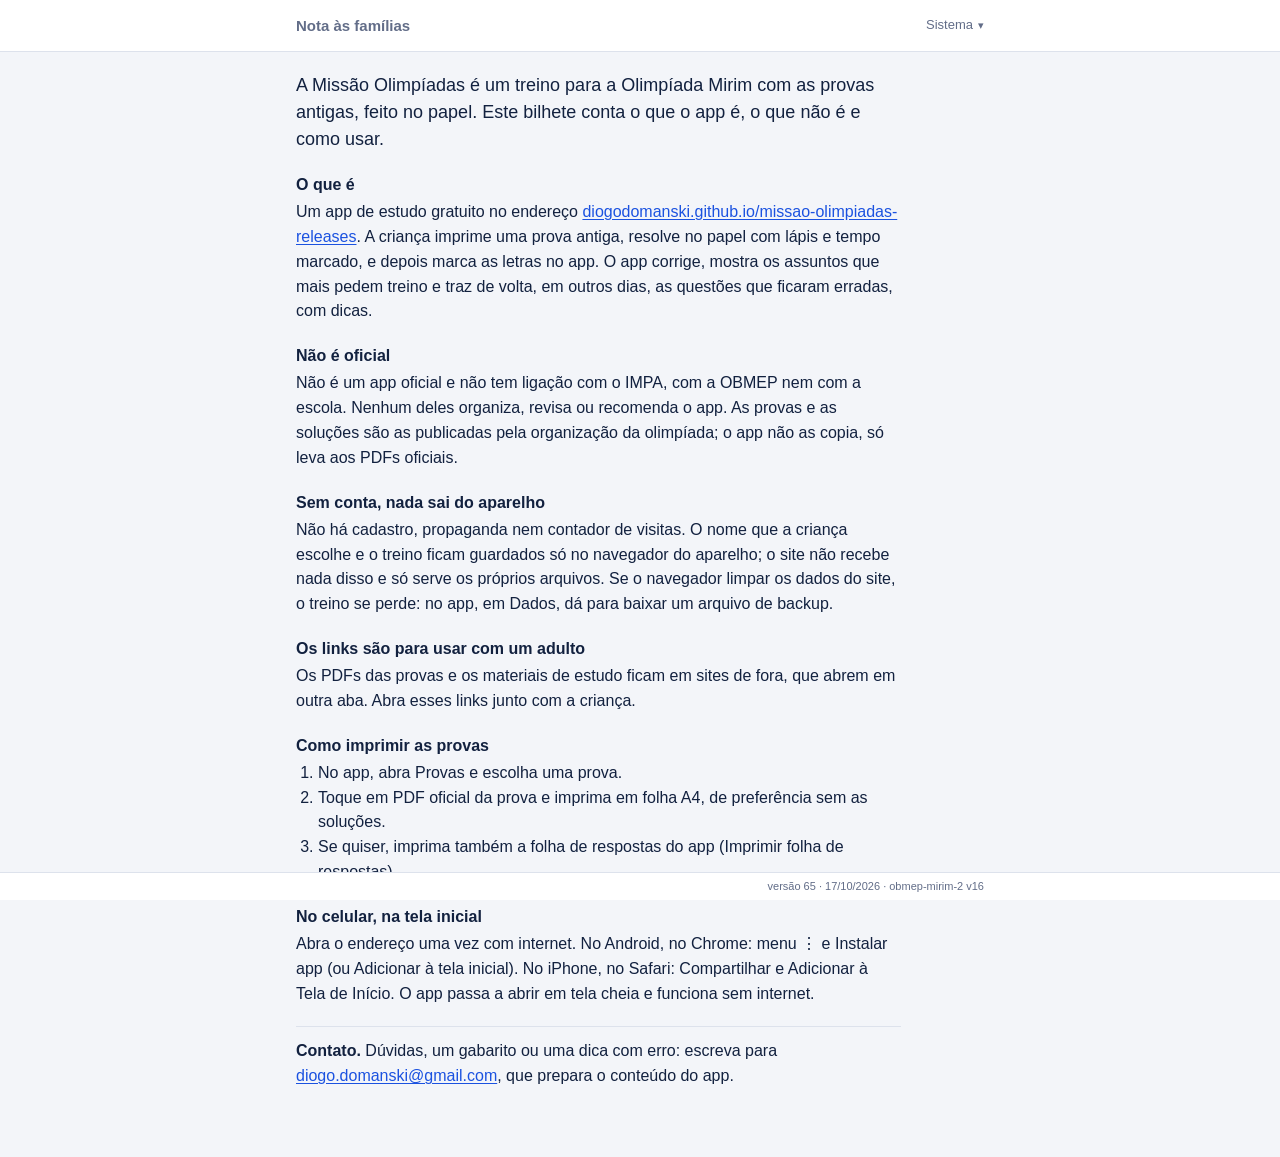
==== nota/index.html @ d926add7 "site 65 · 17/10/2026 · obmep-mirim-2 v16" ====
<!DOCTYPE html>
<html lang="pt-BR">
<head>
<meta charset="utf-8">
<meta name="viewport" content="width=device-width, initial-scale=1, viewport-fit=cover">
<meta name="description" content="O que é a Missão Olimpíadas, para as famílias: sem conta, sem coleta de dados, e como usar no celular.">
<title>Missão Olimpíadas — Nota às famílias</title>
<style>
  /* build:tokens largura="720px" corpo="16px" campo="16px" primaria="var(--blue)" */
  /* Paleta e medidas do shell. Fonte única: este arquivo é injetado nos três HTMLs pelo build.
     Não edite o bloco gerado dentro do HTML — edite aqui e rode `python3 scripts/build.py`. */
  :root{
    /* `only` nos dois temas: é ele que impede o "tema escuro para sites" do Chrome no Android de
       inverter a pintura por cima da nossa (o painel Hoje sumia no fundo, ouro e verde viravam cinza).
       `light` sozinho não opta por sair — testado. O tema escuro não é uma inversão do navegador:
       é a segunda coluna de cada token, logo abaixo. */
    color-scheme:only light;
    --bg:#F3F5F9; --surface:#FFFFFF; --ink:#12213F; --muted:#626D88;
    --line:#DDE2EC; --field-line:#8790A6; --blue:#1F5EFF; --blue-ink:#1B52E0; --blue-soft:#E4ECFF;
    --gold:#D69B0A; --gold-soft:#FFF4D6; --gold-ink:#7A5600;
    --green:#167A4C; --green-soft:#E1F5EA; --red:#B3261E; --red-soft:#FBE7E5;
  }
  /* Par escuro de cada token, na mesma linha do claro: os dois nunca saem de sincronia e não existe
     um segundo bloco de paleta para esquecer. Navegador sem light-dark() ignora estas linhas e fica
     no claro — e o boot lá embaixo não oferece o seletor onde ele não funcionaria.
     Escuro é marinho dessaturado, não cinza: a página continua sendo papel azulado, à noite. */
  :root{
    --bg:light-dark(#F3F5F9,#0E1626);           /* papel */
    --surface:light-dark(#FFFFFF,#172032);      /* ficha sobre o papel, e a barra do topo */
    --ink:light-dark(#12213F,#E9EDF6);          /* 13,9:1 sobre a ficha */
    --muted:light-dark(#626D88,#9AA7C2);        /* 6,7:1 — o mais escuro que ainda lê como secundário */
    --line:light-dark(#DDE2EC,#2C3750);
    --field-line:light-dark(#8790A6,#7987A8);   /* 4,5:1 sobre a ficha (SC 1.4.11 pede 3) */
    --blue:light-dark(#1F5EFF,#6D97FF);         /* azul elétrico não sobrevive ao escuro: sobe dois degraus */
    --blue-ink:light-dark(#1B52E0,#A9C4FF);
    --blue-soft:light-dark(#E4ECFF,#1C2A4B);
    --gold:light-dark(#D69B0A,#D9A62A);
    --gold-soft:light-dark(#FFF4D6,#3A2D0B);
    --gold-ink:light-dark(#7A5600,#EFC35E);     /* no escuro o par vira o claro: 8,1:1 sobre ouro suave */
    --green:light-dark(#167A4C,#4FC894);
    --green-soft:light-dark(#E1F5EA,#10301F);
    --red:light-dark(#B3261E,#FF8C82);
    --red-soft:light-dark(#FBE7E5,#3B1A17);
    /* sombra e backdrop: marinho com alfa no claro, um marinho quase apagado no escuro — nunca #000 */
    --shadow:light-dark(rgba(18,33,63,.25),rgba(5,9,18,.6));
    --scrim:light-dark(rgba(18,33,63,.45),rgba(5,9,18,.72));
  }
  /* Painel Hoje. No claro ele é a única superfície escura da tela; no escuro a tela inteira é escura,
     então ele passa a ser a única superfície *saturada*: azul-comando, 1,7:1 acima do papel. A tinta
     dele é branca nos dois temas — por isso os alfas de branco do painel continuam valendo. */
  :root{
    --hoje:light-dark(#12213F,#1B3A86);
    --hoje-ink:#FFFFFF;
    --hoje-line:light-dark(rgba(255,255,255,.45),rgba(255,255,255,.55)); /* 3:1 sobre o painel e sobre a pílula de 8% */
    /* opacidades da linha do tempo: o azul-comando é mais claro que o marinho, então branco a 70%/55%
       cairia para 4,1:1 nele. 85%/66% devolve o mesmo degrau visual com 6,6:1 e 4,8:1. */
    --tl:light-dark(.7,.85);
    --dim:light-dark(.55,.66);
    /* Medidas do shell. --shell é a altura da barra fixa: entra no padding do body e no
       scroll-margin-top das âncoras, então mudar aqui move tudo junto. --wide é a largura útil
       desta tela, e a barra usa a mesma do <main> para os dois alinharem. */
    --shell:52px;
    /* --footer é a altura total da barra fixa de baixo, fio de 1px incluído, e serve ao mesmo
       propósito: entra no padding do body e no quanto o toast sobe para não pousar sobre ela. */
    --footer:28px;
    --wide:720px;
    /* Medidas que mudam de tela para tela. Antes eram divergências que só quem já conhecia o código
       sabia de cor (campo de 16px no aluno e de 15px no orientador); agora cada arquivo as declara
       no próprio marcador do build, e o CSS compartilhado lê a variável. */
    --corpo:16px;        /* corpo de texto da tela */
    --campo:16px;        /* campo de formulário: nunca herda os 12px do rótulo .f */
    --primaria:var(--blue);  /* fundo do botão primário: azul elétrico no aluno, marinho no orientador */
    /* A segunda família tipográfica, e a única outra: a da folha de redação. A largura da folha é um
       número de caracteres, e só em fonte monoespaçada caractere vira largura na tela — a margem direita
       é uma linha, a linha cheia parece cheia e o recuo ocupa o que conta. Só pilha de sistema, sem
       webfont (ADR-009 de folha-de-redacao-e-noticias). A contagem nunca depende dela: num aparelho
       cujo monospace não seja de passo fixo, só a margem desenhada sai torta. */
    --mono:ui-monospace,"Cascadia Mono","Segoe UI Mono",Consolas,"DejaVu Sans Mono",Menlo,monospace;
  }
  /* Celular deitado: 52px de barra comeriam um oitavo da altura. As duas continuam fixas, mais baixas. */
  @media (max-height:480px){:root{--shell:44px;--footer:24px}}
  :root[data-tema="escuro"]{color-scheme:only dark}
  /* Papel é branco: imprimir no escuro sairia tinta clara sobre nada. */
  @media print{:root,:root[data-tema="escuro"]{color-scheme:only light}}
  /* /build:tokens */
  /* build:base */
  /* Camada de design system: o que o DESIGN.md declara obrigatoriamente igual nas três telas.
     Fonte única — editar aqui muda os três arquivos. O CSS de cada tela (o painel Hoje e o herói do
     aluno, a grade do orientador, a prosa do Escolha) continua morando junto do markup dela, porque
     58% das regras são exclusivas de uma tela e ali estar perto do HTML é qualidade, não defeito. */
  *{box-sizing:border-box}
  [hidden]{display:none !important}
  html,body{margin:0;background:var(--bg);color:var(--ink);font-family:"Avenir Next","Segoe UI",Helvetica,Arial,sans-serif;font-size:var(--corpo);line-height:1.45}
  html{scroll-behavior:smooth}
  @media (prefers-reduced-motion:reduce){html{scroll-behavior:auto}}
  p{margin:0}
  a{color:var(--blue);text-underline-offset:2px}
  .muted{color:var(--muted);font-size:13px}
  .mt{margin-top:10px}
  .f{font-size:12px;color:var(--muted);display:flex;flex-direction:column;gap:4px}
  .actions{display:flex;gap:8px;flex-wrap:wrap;margin-top:10px}

  button{font:inherit;cursor:pointer;border-radius:8px;border:1px solid var(--line);background:var(--surface);color:var(--ink);padding:8px 12px}
  /* um acento forte por card: o primário do aluno é azul elétrico, o do orientador é marinho tinta */
  button.primary{background:var(--primaria);color:var(--surface);border-color:var(--primaria)}
  button.quiet{background:transparent;border-color:transparent;color:var(--muted)}
  /* desabilitado: a base não declarava o estado, então o botão inerte saía idêntico ao ativo — o mesmo
     azul cheio, opacidade 1 e o cursor de mão, que é a metade enganosa: ele promete clique e nada
     acontece (o "Continuar" antes de escolher o personagem, na Olimpíadas). O grupo inteiro a 50%
     apaga fundo, texto e borda de uma vez, nas duas missões, nos dois temas e em toda variante, sem
     nenhuma cor nova; a regra vem depois de .primary e .quiet porque é estado, não variante. Campo e
     caixa não entram: o navegador já lhes troca o cursor, e o rótulo da seção diz o que falta. */
  button:disabled{opacity:.5;cursor:default}
  button:focus-visible,input:focus-visible,textarea:focus-visible,select:focus-visible,a:focus-visible,summary:focus-visible,h2:focus-visible,h3:focus-visible{outline:3px solid var(--blue);outline-offset:2px}
  /* campo nunca herda os 12px do rótulo .f, e --campo nunca desce de 16px onde há iPhone: abaixo disso ele dá zoom */
  /* campo vazio só se enxerga pela borda: --field-line dá 3:1 sobre branco (SC 1.4.11). Card e botão
     continuam em --line: lá o rótulo e a superfície já identificam o elemento. */
  input,textarea,select{font:inherit;font-size:var(--campo);padding:8px;border:1px solid var(--field-line);border-radius:8px;width:100%;background:var(--surface);color:var(--ink);caret-color:var(--blue)}
  textarea{resize:vertical}
  /* textarea com teto rola por dentro: a barra é do sistema, como o caret (--field-line dá 3:1 sobre branco) */
  textarea{scrollbar-width:thin;scrollbar-color:var(--field-line) transparent}
  /* textareas que crescem com o texto não têm alça: a alça brigaria com o crescimento automático */
  textarea[data-grow]{resize:none}
  textarea.code{font-size:13px;min-height:120px;overflow-wrap:anywhere}
  /* o cinza de placeholder do navegador não é o nosso: --muted é o mais claro que ainda dá 4,5:1 */
  ::placeholder{color:var(--muted);opacity:1}
  ::selection{background:var(--blue-soft);color:var(--ink)}

  /* Fila que rola de lado (navegação e abas). Enquanto sobrar item fora da tela, a borda esmaece e
     uma seta "›" fica sobre a parte já limpa da máscara: o esmaecido diz que há mais, a seta diz para onde. */
  .fila{position:relative}
  .fila::after{content:"\203A";position:absolute;right:0;top:0;bottom:0;width:26px;display:none;align-items:center;justify-content:flex-end;font-size:22px;line-height:1;color:var(--muted);pointer-events:none}
  .fila.more::after{display:flex}
  /* as abas têm padding em cima e embaixo: a seta acompanha para ficar no meio das pílulas */
  .fila.abas::after{top:4px;bottom:8px}

  /* Diálogo e toast: os únicos elementos que flutuam, e por isso os únicos com sombra. No escuro a
     sombra não desenha nada sobre fundo escuro, e o recorte volta a ser o fio de 1px de todo card. */
  dialog{border:1px solid light-dark(transparent,var(--line));border-radius:14px;padding:0;max-width:560px;width:calc(100% - 32px);max-height:calc(100vh - 32px);overflow:auto;background:var(--surface);color:var(--ink);box-shadow:0 20px 60px var(--shadow)}
  @supports (height:1dvh){dialog{max-height:calc(100dvh - 32px)}}
  dialog::backdrop{background:var(--scrim)}
  dialog .dh{display:flex;justify-content:space-between;align-items:center;gap:10px;padding:16px 18px 8px}
  dialog .dh h2{margin:0;font-size:17px}
  dialog .db{padding:0 18px 18px;font-size:14px;line-height:1.55}
  dialog .db p{margin:8px 0}
  dialog .db ul{margin:6px 0;padding-left:18px}
  dialog .db li{margin:4px 0}
  dialog .db code{background:var(--bg);padding:1px 6px;border-radius:6px;font-size:13px}

  /* O toast pousa acima da barra de baixo, não sobre ela: --footer já é a altura toda dela. */
  .toast{position:fixed;left:0;right:0;bottom:calc(var(--footer) + 16px + env(safe-area-inset-bottom));width:max-content;max-width:calc(100vw - 32px);margin:0 auto;background:var(--ink);color:var(--surface);padding:10px 16px;border-radius:99px;font-size:14px;text-align:center;opacity:0;pointer-events:none;transition:opacity .2s;z-index:3}
  .toast.show{opacity:1}
  .toast b{font-weight:700}
  @media (prefers-reduced-motion:reduce){.toast{transition:none}}
  /* toast com Desfazer: só depois de apagar (zerar, apagar repertório); some em 8 s */
  .toast.act{pointer-events:auto}
  .toast button{margin-left:10px;padding:4px 10px;font-size:13px;font-weight:700;background:var(--surface);color:var(--ink);border-color:var(--surface);border-radius:99px}
  /* toque: o Desfazer desenha 37px (a linha de 13px tem 18,85, mais 8px de padding e a borda) e acerta 44
     pela área invisível, que cresce para cima e para baixo dentro dos 10px de padding da pílula — o
     desenho não muda. O `padding:8px 12px` sozinho, copiado à mão nos dois apps, dava 37,8: padding é
     conta de métrica de fonte, e a área se mede do tamanho, como a do `?`. */
  @media (pointer:coarse){.toast button{position:relative;padding:8px 12px}.toast button::after{content:"";position:absolute;inset:calc((100% - 44px)/2) 0;border-radius:99px}}

  .help{width:26px;height:26px;padding:0;border-radius:99px;font-size:14px;font-weight:700;color:var(--blue-ink);border-color:var(--blue-soft);background:var(--blue-soft);flex:0 0 auto;line-height:1}
  @media (hover:hover){.help:hover{background:var(--blue);color:var(--surface)}}
  /* toque: o `?` desenha 26px (22 no subtítulo) e acerta 44 pela área invisível. O ::after se mede da
     caixa de PADDING, que não tem a borda de 1px do botão, e por isso o recuo sai do tamanho e não de
     um número fixo: o `inset:-9px` de antes, copiado à mão nos dois apps, dava 42 no de 26 e 38 no de 22. */
  @media (pointer:coarse){.help{position:relative}.help::after{content:"";position:absolute;inset:calc((100% - 44px)/2);border-radius:99px}}
  /* vermelho só para erro e alerta, nunca em botão */
  .err{color:var(--red);font-size:13px;margin:8px 0 0}
  .alert{background:var(--red-soft);color:var(--red);border-radius:10px;padding:10px 12px;font-size:14px;line-height:1.4}

  /* A faixa de atualização (#updateBanner). As regras moram aqui porque a peça é obrigatoriamente
     idêntica nos dois apps — e até 18/09/2026 elas existiam em TRIPLICATA, copiadas à mão nos três
     arquivos, inclusive no Escolha, que não tem faixa nenhuma.

     Azul e não vermelho: versão nova não é falha, e vermelho ali leria como "alguma coisa quebrou".
     Mas azul suave sobre o papel azulado dá 1,1:1. Dentro de um card o mesmo recurso funciona — é o
     que .promo e .flag fazem, sobre branco —; na PÁGINA ele desaparece, e a faixa lia como mais um
     card num quadro cheio de cards. Quem separa é o fio de 1px em azul elétrico: é o único bloco da
     tela com contorno de acento, e um fio basta. Filete grosso à esquerda seria o carimbo genérico de
     "callout", que é o oposto de uma decisão — e o ouro do .flag já ocupa esse gesto no orientador. */
  .alert.info{background:var(--blue-soft);color:var(--blue-ink);border:1px solid var(--blue)}
  #updateBanner{margin:0 0 12px}
  #updateBanner p{margin:0}
  #updateBanner .actions{margin-top:8px;align-items:center}
  /* Os dois botões são `quiet`, que nasce em --muted: cinza-neblina sobre azul suave é cinza fora do
     tom da superfície, e no escuro chega perto de parecer desabilitado. Sobre superfície colorida o
     secundário se tinge da própria cor, nunca de cinza — e --blue-ink é o par escuro que a paleta já
     reserva para pousar sobre --blue-soft. O `quiet` continua `quiet`: sem fundo, sem fio, sem acento.
     Nenhuma das duas saídas é a certa, e a Regra do Um Acento continua valendo aqui. */
  #updateBanner button.quiet{color:var(--blue-ink)}
  /* A barra do download. O trilho não pode ser --blue-soft, que aqui é o fundo da própria faixa: usa
     --surface, que no claro sobe (branco sobre azul suave) e no escuro afunda (#172032 sobre #1C2A4B)
     — nos dois casos lê como sulco. `appearance:none` é o que tira o desenho do sistema operacional,
     que não conhece a nossa paleta e ignora o tema. */
  #updateProg{display:block;width:100%;height:6px;margin-top:8px;border:0;border-radius:99px;background:var(--surface);appearance:none;-webkit-appearance:none}
  #updateProg::-webkit-progress-bar{background:transparent;border-radius:99px}
  #updateProg::-webkit-progress-value{background:var(--blue);border-radius:99px}
  #updateProg::-moz-progress-bar{background:var(--blue);border-radius:99px}
  /* O link herda a cor da faixa: azul tinta sobre azul suave já é o contraste da peça, e um segundo
     azul ali brigaria com ele. */
  #updateBanner a{color:inherit;font-size:14px;text-underline-offset:2px}
  /* Ela aparece NO MEIO da sessão, quando o download termina, e é aí que a atenção importa: a entrada
     é o aviso. Um momento só, com a mesma curva da promoção de patente — o outro anúncio do sistema
     que aparece sozinho. De cima para baixo porque ela empurra a página, e não surge por baixo dela. */
  @media (prefers-reduced-motion:no-preference){
    #updateBanner:not([hidden]){animation:faixa .45s cubic-bezier(.16,1,.3,1) both}
    @keyframes faixa{from{opacity:0;transform:translateY(-6px)}to{opacity:1;transform:none}}
  }
  /* Em alto contraste o fundo e o fio somem: sem isto a faixa vira texto solto no meio da página. */
  @media (forced-colors:active){.alert.info{outline:2px solid CanvasText}}
  /* Aviso de tela: some no papel. Uma folha impressa hoje não tem como reiniciar app nenhum, e a
     linha sobreviveria ao arquivo. */
  @media print{#updateBanner{display:none}}
  /* A folha de redação (.sheet): linhas numeradas e pautadas, desenhadas por folhaHTML() a partir de
     folhaLinhas() — a mesma lista que dá a contagem, então a folha e o número não discordam. Mora aqui
     porque é o mesmo componente nos dois apps (o rascunho dele, a referência do passar a limpo, a folha
     no painel do pai). --cols é a largura dele, posta inline no <ol>; a coluna do texto mede
     exatamente --cols caracteres e a margem é o fio à direita dela. Pauta em --line, como todo fio de
     card; a margem em --field-line, porque ela é o exercício e precisa se ver. Nenhum estado é
     vermelho: a folha nunca julga o que ele escreveu.
     Linhas: .out (depois da 30ª, abaixo do corte "fora da folha"), .past (passou da largura dele, numa
     semana em que a folha segue o papel: aviso neutro, pontilhado) e .full (a linha do passar a limpo
     que chegou ao máximo: a margem escurece, e é só isso que a recusa silenciosa mostra).
     A folha não encolhe para caber: em tela estreita o .sheet-wrap rola de lado por dentro e a página
     não. Encolher foi medido e recusado (para 68 colunas caberem num celular de 375 px a letra iria a
     6,8 px). Enquanto sobra linha à direita, o .sheet-wrap leva .more: a borda some em degradê, como
     na .fila, e não corta a palavra a seco. Com toque, a .sheet-hint acima da folha diz o que fazer —
     deitado, 55 e 68 colunas cabem inteiras em todo celular medido. Sem toque ela não aparece: numa
     janela estreita de computador "deite o celular" seria instrução para outro aparelho.
     A largura do <ol> é a conta das colunas (número, intervalo, texto) e não max-content, e cada linha
     leva content-visibility:auto: o rascunho é redesenhado a cada tecla, e com um texto várias vezes
     maior que a folha medir a linha mais larga obrigava o navegador a diagramar todas — numa redação de
     20.000 palavras eram 2.500 linhas e mais de 100 ms por tecla. Assim só as linhas visíveis custam. */
  .sheet-wrap{max-width:100%;overflow-x:auto;scrollbar-width:thin;scrollbar-color:var(--field-line) transparent}
  /* impeccable-disable-next-line design-system-color: #000 aqui é canal de máscara (alfa), não cor visível */
  .sheet-wrap.more{-webkit-mask-image:linear-gradient(to right,#000 calc(100% - 32px),transparent);mask-image:linear-gradient(to right,#000 calc(100% - 32px),transparent)}
  .sheet-hint{display:none;margin:10px 0 4px;font-size:12px;color:var(--muted)}
  .sheet-hint + *{margin-top:10px}
  @media (pointer:coarse){.sheet-hint:not([hidden]){display:block}.sheet-hint:not([hidden]) + *{margin-top:0}}
  .sheet{list-style:none;margin:0;padding:0;width:calc((var(--cols) + 4.5) * 1ch);min-width:100%;background:var(--surface);color:var(--ink);font-family:var(--mono);font-size:13px;line-height:24px}
  .sheet li{display:grid;grid-template-columns:3ch calc(var(--cols) * 1ch);column-gap:1.5ch;min-height:25px;border-bottom:1px solid var(--line);content-visibility:auto;contain-intrinsic-block-size:auto 25px}
  .sheet .sheet-n{color:var(--muted);text-align:right;font-variant-numeric:tabular-nums;user-select:none}
  .sheet .sheet-t{min-width:0;white-space:pre;border-right:1px solid var(--field-line)}
  .sheet input.sheet-t{font:inherit;line-height:inherit;height:24px;padding:0;border:0;border-right:1px solid var(--field-line);border-radius:0;background:transparent;width:auto}
  .sheet .full .sheet-t{border-right-color:var(--ink)}
  .sheet .past .sheet-t{text-decoration:underline dotted var(--field-line);text-underline-offset:5px}
  /* "passou da sua largura" é para leitor de tela: o pontilhado é desenho e não se lê. O aluno não tem
     .vh, e a folha não depende do CSS de tela nenhuma. */
  .sheet .sheet-vh{position:absolute;width:1px;height:1px;margin:-1px;padding:0;overflow:hidden;clip-path:inset(50%);white-space:nowrap}
  .sheet .out{background:var(--bg);color:var(--muted)}
  .sheet li:not(.out) + .out::before{content:"fora da folha";grid-column:1 / -1;font-family:"Avenir Next","Segoe UI",Helvetica,Arial,sans-serif;font-size:12px;color:var(--muted);border-top:2px dashed var(--field-line);padding-left:4.5ch}
  /* Carimbo do build: mora na barra fixa de baixo (.shell-footer, em shell.css), pequeno e fora do
     caminho, mas legível de qualquer ponto da página quando o pai pergunta "que versão aparece aí
     embaixo?". Sai também no papel — folha impressa sem versão não dá para conferir depois. */
  .versao{margin:0;font-size:11px;color:var(--muted);font-variant-numeric:tabular-nums}
  /* /build:base */
  /* build:shell-css */
  /* Barra do topo: a casca comum aos três arquivos. Fixa — o conteúdo passa por baixo dela, e é por
     isso que o <body> ganha padding-top e o <html> o scroll-padding (nunca em pixels soltos).
     Chrome é superfície, não papel: fundo --surface e um fio de 1px embaixo. Aqui a sombra da barra
     fixa não serve, porque no tema escuro sombra escura sobre fundo escuro não desenha nada. */
  .shell{position:fixed;top:0;left:0;right:0;z-index:5;background:var(--surface);border-bottom:1px solid var(--line);padding-top:env(safe-area-inset-top)}
  .shell .in{display:flex;align-items:center;gap:10px;height:calc(var(--shell) - 1px);max-width:var(--wide);margin:0 auto;padding:0 max(16px,env(safe-area-inset-right)) 0 max(16px,env(safe-area-inset-left))}
  /* O nome da tela é o item que encolhe: numa tela estreita ele abrevia, e os botões da direita não —
     quem chega na barra já sabe em que tela está, e os controles precisam continuar clicáveis inteiros. */
  .shell .telas{flex:1 1 auto;min-width:0}
  .shell h1{margin:0;font-size:15px;font-weight:600;color:var(--muted);white-space:nowrap;overflow:hidden;text-overflow:ellipsis}
  /* O user menu entra aqui dentro, depois do tema. Não crie div vazia para reservar o lugar. */
  .shell .acts{display:flex;align-items:center;gap:10px;flex:0 0 auto}

  /* Menus da barra: o nome da tela abre a lista de telas, o nome do tema abre a lista de temas.
     Um componente só, usado duas vezes. O tema era um toggle de três pílulas e comia 176px dos 358
     que sobram em 390px — quase metade da barra para uma preferência que se ajusta uma vez. Como
     dropdown ele mostra a escolha atual em ~78px, e o nome da tela deixa de ser espremido.
     <details> e não a Popover API: o popover traria fechar-ao-clicar-fora e Esc de graça, mas onde
     ele não existe o menu simplesmente não abre — e aqui isso seria perder o caminho entre os dois
     arquivos do Arthur. As poucas linhas de JS são o preço de funcionar em todo lugar. */
  .menu{position:relative;min-width:0}
  .telas .menu{margin-left:-8px}  /* o texto do título volta a alinhar com o conteúdo da página */
  .acts .menu{margin-right:-8px}
  .menu > summary{display:flex;align-items:center;gap:5px;min-width:0;padding:4px 8px;border-radius:8px;cursor:pointer;list-style:none}
  .menu > summary::-webkit-details-marker{display:none}
  .menu > summary > span{white-space:nowrap;overflow:hidden;text-overflow:ellipsis}
  .menu > summary::after{content:"\25BE";font-size:11px;line-height:1;color:var(--muted);flex:0 0 auto;transition:transform .15s}
  .menu[open] > summary::after{transform:rotate(180deg)}
  @media (prefers-reduced-motion:reduce){.menu > summary::after{transition:none}}
  .menu > summary:focus-visible{outline:3px solid var(--blue);outline-offset:1px}
  @media (hover:hover){.menu > summary:hover{background:var(--bg)}}
  .tema > summary{font-size:13px;color:var(--muted)}
  .menu .pop{position:absolute;top:calc(100% + 7px);left:0;z-index:1;min-width:190px;display:flex;flex-direction:column;gap:2px;padding:4px;background:var(--surface);border:1px solid var(--line);border-radius:12px;box-shadow:0 12px 32px var(--shadow)}
  .acts .menu .pop{left:auto;right:0}  /* encostado na direita: é lá que o botão está */
  .menu .pop > a,.menu .pop > span,.menu .pop > label,.menu .pop > button{display:block;padding:9px 10px;border-radius:8px;font-size:14px;color:var(--ink);text-decoration:none;white-space:nowrap;cursor:pointer}
  /* o botão do user menu é um item de lista, não um botão: sem fio, sem fundo, largura inteira e o
     texto alinhado com os vizinhos. Sem isto ele herdaria a borda e o padding de base.css e ficaria
     uma pílula dentro da lista, do lado de itens que não têm nenhuma. */
  .menu .pop > button{width:100%;text-align:left;background:transparent;border:0;font:inherit}
  /* o item marcado usa a linguagem do chip marcado: a tela onde você está, o tema que está valendo */
  .menu .pop > [aria-current],.menu .pop > label:has(input:checked){background:var(--blue-soft);color:var(--blue-ink);font-weight:700}
  @media (hover:hover){.menu .pop > a:hover,.menu .pop > label:hover,.menu .pop > button:hover{background:var(--bg)}}
  .menu .pop > a:focus-visible,.menu .pop > button:focus-visible,.menu .pop > label:has(input:focus-visible){outline:3px solid var(--blue);outline-offset:-1px}
  .menu .pop input{position:absolute;opacity:0;width:1px;height:1px}
  @media (pointer:coarse){
    .menu > summary{min-height:44px;padding:4px 8px}
    .menu .pop > a,.menu .pop > span,.menu .pop > label,.menu .pop > button{min-height:44px;display:flex;align-items:center;padding:0 10px}
    .menu .pop input{padding:0}
  }
  @media (forced-colors:active){
    .menu .pop input{position:static;opacity:1;width:16px;height:16px}
    .menu .pop > label{display:flex;align-items:center;gap:6px}
    .menu .pop > [aria-current],.menu .pop > label:has(input:checked){outline:2px solid CanvasText}
  }
  /* o seletor só existe onde light-dark() existe: quem aplica o data-escolha é o boot no <head> */
  .shell .tema{display:none}
  :root[data-escolha] .shell .tema{display:block}

  /* Barra de baixo: a outra ponta da mesma casca. Existe para hospedar o carimbo do build, que
     antes ficava no fim do <main> — e no fim do <main> só se lê depois de rolar o app inteiro, que é
     justamente o que não dá para pedir por telefone ("que versão aparece aí embaixo?"). Fixa, ela
     responde na hora, de qualquer ponto da página.
     Mesmo desenho da barra do topo, espelhado: superfície, fio de 1px em cima (não sombra — no tema
     escuro sombra escura sobre fundo escuro não desenha nada) e o mesmo --wide, para o conteúdo dela
     alinhar com o do <main>. O carimbo fica à direita, que é onde se procura número de versão; a
     esquerda fica vazia de propósito, para o que o rodapé vier a hospedar.
     28px e não 44: aqui não há alvo de toque, é texto de 11px que se lê e não se clica. */
  .shell-footer{position:fixed;left:0;right:0;bottom:0;z-index:5;background:var(--surface);border-top:1px solid var(--line);padding-bottom:env(safe-area-inset-bottom)}
  .shell-footer .in{display:flex;align-items:center;justify-content:flex-end;gap:10px;height:calc(var(--footer) - 1px);max-width:var(--wide);margin:0 auto;padding:0 max(16px,env(safe-area-inset-right)) 0 max(16px,env(safe-area-inset-left))}

  /* Faixa informativa: o mesmo componente do .alert de base.css (vermelho, que é erro) em azul.
     O aviso de versão nova não é falha nenhuma — vermelho ali leria como "alguma coisa quebrou". */
  .alert.info{background:var(--blue-soft);color:var(--blue-ink)}

  /* A faixa da atualização (#updateBanner) tem o mesmo markup nos dois apps, então o layout dela mora
     aqui e não no CSS de cada tela: duas cópias de uma peça só é exatamente o que este arquivo existe
     para evitar. O link herda a cor da faixa — azul tinta sobre azul suave já é o contraste da peça,
     e um segundo azul ali brigaria com ele. */
  #updateBanner{margin:0 0 12px}
  #updateBanner p{margin:0}
  #updateBanner .actions{margin-top:8px;align-items:center}
  #updateBanner a{color:inherit;font-size:14px;text-underline-offset:2px}

  /* As duas barras são fixas: o conteúdo começa abaixo de uma e termina acima da outra. --shell e
     --footer são as alturas totais, fio de 1px incluído. */
  body{padding-top:calc(var(--shell) + env(safe-area-inset-top));padding-bottom:calc(var(--footer) + env(safe-area-inset-bottom))}
  /* E o navegador precisa saber delas: ao levar o foco do teclado a um controle fora da tela, ele o encosta na
     borda da janela — que é onde as barras pintam por cima. O scroll-padding desconta as duas de toda rolagem
     até um elemento (foco, âncora, scrollIntoView). Por isso o scroll-margin-top de quem quer folga diz só a
     folga (12px), sem --shell: com a barra nos dois, ela contaria duas vezes. */
  html{scroll-padding:calc(var(--shell) + env(safe-area-inset-top)) 0 calc(var(--footer) + env(safe-area-inset-bottom))}
  @media print{
    /* A faixa da atualização é aviso de tela e some no papel: uma folha impressa hoje não tem como
       reiniciar app nenhum, e a linha sobreviveria ao arquivo. */
    #updateBanner{display:none}
    .menu > summary::after,.menu .pop{display:none}
    .shell{position:static;background:none;border:0;padding:0}
    .shell .in{height:auto;max-width:none;padding:0;margin-bottom:10px}
    .shell .acts{display:none}
    /* no papel o rodapé volta a ser o que era: uma linha no fim do documento. Folha sem versão não
       dá para conferir depois, então ele imprime — só deixa de ser barra. */
    .shell-footer{position:static;background:none;border:0;padding:0}
    .shell-footer .in{height:auto;max-width:none;padding:0;margin-top:10px}
    body{padding-top:0;padding-bottom:0}
  }

  /* Sobrou aqui, quando o seletor de tema deixou de ser uma cápsula de três pílulas e virou um .menu,
     o CSS da cápsula. Ele não era decorativo: `.tema{border;border-radius:99px;padding:2px}` ainda casava
     com o <details> e deixava o botão de tema como a única peça da barra desenhada como pílula com fio,
     enquanto o menu de telas ao lado não tem nenhum; e `.tema label::after{inset:-10px 0}` em ponteiro
     grosso dava aos itens do menu um alvo invisível que passava 10px por cima do vizinho — o dedo que
     mira "Escuro" caindo em "Sistema". Quem desenha o controle agora é .menu / .menu .pop, acima.
     As regras vivas do tema são `.tema > summary` e o par `.shell .tema` de display. */
  /* /build:shell-css */
  /* A nota às famílias (US-064): estática, sem script de tela, e uma página A4 impressa (EC-1). Os
     blocos são os seis do US-064 mais o contato; cada um é um h2 curto e um parágrafo. Medida de texto
     em 68ch: a nota é lida inteira, de cima a baixo, como uma carta. */
  main{max-width:var(--wide);margin:0 auto;padding:20px 16px 32px}
  .nota{max-width:68ch}
  .nota .abre{font-size:18px;line-height:1.5;margin:0 0 16px}
  .nota h2{font-size:16px;margin:20px 0 4px}
  .nota p{margin:0 0 8px;line-height:1.55}
  .nota ol{margin:0 0 8px;padding-left:22px;line-height:1.55}
  .nota a{color:var(--blue-ink);text-underline-offset:2px;overflow-wrap:anywhere}
  .nota .fim{margin-top:20px;padding-top:12px;border-top:1px solid var(--line)}
  @media print{
    main{padding:0}
    .nota{max-width:none;font-size:11.5pt}
    .nota .abre{font-size:12.5pt;margin-bottom:8px}
    .nota h2{font-size:11.5pt;margin:10px 0 2px}
    .nota p,.nota ol{margin-bottom:4px;line-height:1.4}
    .nota a{color:inherit}
    .nota .fim{margin-top:10px;padding-top:6px}
  }
</style>
<!-- build:boot -->
<script>
/* Tema, antes da primeira pintura: qualquer coisa mais tarde pisca claro e só depois escurece.
   Mora numa chave própria, fora do estado de cada tela e fora do código de backup — é preferência
   deste aparelho. A chave é a mesma nos três arquivos: no mesmo navegador, todos abrem igual. */
(function(){
  var K = "missao-olimpiadas-tema", r = document.documentElement;
  // Sem light-dark() a paleta escura não existe: fica tudo claro e o seletor nem aparece.
  if(!(window.CSS && CSS.supports && CSS.supports("color","light-dark(#fff,#000)"))) return;
  var mq = window.matchMedia("(prefers-color-scheme: dark)");
  function lido(){ try{ var v = localStorage.getItem(K); return (v==="claro"||v==="escuro") ? v : "sistema"; }catch(e){ return "sistema"; } }
  function aplica(escolha){
    r.dataset.escolha = escolha;
    r.dataset.tema = escolha==="sistema" ? (mq.matches ? "escuro" : "claro") : escolha;
  }
  aplica(lido());
  // O aparelho virou o tema durante a noite, ou outra aba trocou a escolha: os dois seguem.
  function segue(){ aplica(lido()); window.dispatchEvent(new Event("tema")); }
  mq.addEventListener ? mq.addEventListener("change", segue) : mq.addListener(segue);
  window.addEventListener("storage", function(e){ if(e.key===K) segue(); });
  window.setTema = function(v){ try{ localStorage.setItem(K, v); }catch(e){} aplica(v); };
})();
</script>
<!-- /build:boot -->
<body>
<!-- build:bar telaid="" tela="Nota às famílias" -->
<header class="shell" data-tela="">
  <div class="in">
    <div class="telas"><h1>Nota às famílias</h1></div>
    <div class="acts">
      <details class="menu tema" id="tema">
        <summary id="temaSum"><span id="temaAtual">Sistema</span></summary>
        <div class="pop" role="radiogroup" aria-label="Tema">
          <label><input type="radio" name="tema" value="claro"><span>Claro</span></label>
          <label><input type="radio" name="tema" value="escuro"><span>Escuro</span></label>
          <label><input type="radio" name="tema" value="sistema"><span>Sistema</span></label>
        </div>
      </details>
    </div>
  </div>
</header>
<!-- /build:bar -->
<main>
  <article class="nota">
    <p class="abre">A Missão Olimpíadas é um treino para a Olimpíada Mirim com as provas antigas, feito no papel. Este bilhete conta o que o app é, o que não é e como usar.</p>

    <h2 id="oque">O que é</h2>
    <p>Um app de estudo gratuito no endereço <a href="https://diogodomanski.github.io/missao-olimpiadas-releases/">diogodomanski.github.io/missao-olimpiadas-releases</a>. A criança imprime uma prova antiga, resolve no papel com lápis e tempo marcado, e depois marca as letras no app. O app corrige, mostra os assuntos que mais pedem treino e traz de volta, em outros dias, as questões que ficaram erradas, com dicas.</p>

    <h2 id="oficial">Não é oficial</h2>
    <p>Não é um app oficial e não tem ligação com o IMPA, com a OBMEP nem com a escola. Nenhum deles organiza, revisa ou recomenda o app. As provas e as soluções são as publicadas pela organização da olimpíada; o app não as copia, só leva aos PDFs oficiais.</p>

    <h2 id="dados">Sem conta, nada sai do aparelho</h2>
    <p>Não há cadastro, propaganda nem contador de visitas. O nome que a criança escolhe e o treino ficam guardados só no navegador do aparelho; o site não recebe nada disso e só serve os próprios arquivos. Se o navegador limpar os dados do site, o treino se perde: no app, em Dados, dá para baixar um arquivo de backup.</p>

    <h2 id="links">Os links são para usar com um adulto</h2>
    <p>Os PDFs das provas e os materiais de estudo ficam em sites de fora, que abrem em outra aba. Abra esses links junto com a criança.</p>

    <h2 id="imprimir">Como imprimir as provas</h2>
    <ol>
      <li>No app, abra Provas e escolha uma prova.</li>
      <li>Toque em PDF oficial da prova e imprima em folha A4, de preferência sem as soluções.</li>
      <li>Se quiser, imprima também a folha de respostas do app (Imprimir folha de respostas).</li>
    </ol>

    <h2 id="celular">No celular, na tela inicial</h2>
    <p>Abra o endereço uma vez com internet. No Android, no Chrome: menu ⋮ e Instalar app (ou Adicionar à tela inicial). No iPhone, no Safari: Compartilhar e Adicionar à Tela de Início. O app passa a abrir em tela cheia e funciona sem internet.</p>

    <p class="fim" id="contato"><b>Contato.</b> Dúvidas, um gabarito ou uma dica com erro: escreva para <a href="mailto:diogo.domanski@gmail.com?subject=Miss%C3%A3o%20Olimp%C3%ADadas">diogo.domanski@gmail.com</a>, que prepara o conteúdo do app.</p>
  </article>
</main>
<!-- build:footer -->
<footer class="shell-footer">
  <!-- O lugar vazio à esquerda é de propósito: é onde entra o que a barra vier a hospedar.
       Não crie div vazia para reservá-lo. -->
  <div class="in"><p class="versao">versão 65 · 17/10/2026 · obmep-mirim-2 v16</p></div>
</footer>
<!-- /build:footer -->
<script>
  /* build:shell-js */
  // Fechar os menus da barra. <details> não fecha sozinho ao clicar fora nem no Esc, e com dois menus
  // na mesma barra o clique em um tem de fechar o outro — senão ficam os dois abertos por cima do
  // conteúdo. Um handler só resolve as duas coisas: o menu que contém o clique sobrevive.
  document.addEventListener("click", e => {
    document.querySelectorAll(".shell .menu[open]").forEach(d => { if(!d.contains(e.target)) d.open = false; });
  });
  document.addEventListener("keydown", e => {
    if(e.key !== "Escape") return;
    const aberto = document.querySelector(".shell .menu[open]");
    if(aberto){ aberto.open = false; aberto.querySelector("summary").focus(); }
  });

  // As duas telas que o Arthur alterna. O painel do orientador não entra de propósito: é a ferramenta
  // do pai, não uma tela do filho — e vice-versa. Quem não está nesta lista mostra só o título.
  // `web` é o caminho da mesma tela na versão hospedada (etapa 2), onde cada uma é uma pasta.
  const TELAS = [
    {id:"missao",  nome:"Missão ENEM",      arq:"Missao_ENEM_Arthur.html",  web:"../aluno/"},
    {id:"escolha", nome:"Escolha de curso", arq:"Escolha_Curso_Arthur.html", web:"../escolha/"},
  ];

  // Menu de telas. Todo file:// divide o mesmo localStorage no Chrome — entre pastas diferentes e sem
  // precisar de flag (testado). Então cada tela carimba onde ela está e a vizinha linka para o caminho
  // real, não para um nome relativo: é o que faz o link sobreviver ao "Escolha_Curso_Arthur (1).html"
  // que o navegador cria quando o Arthur baixa o arquivo de novo, ou às duas telas em pastas diferentes.
  (function(){
    const barra = document.querySelector(".shell"), aqui = barra.dataset.tela;
    if(!TELAS.some(t => t.id === aqui)) return; // tela sozinha: o título continua sendo só título
    const CHAVE = "missao-olimpiadas-telas";
    let onde = {};
    try{ const v = JSON.parse(localStorage.getItem(CHAVE)); if(v && typeof v === "object" && !Array.isArray(v)) onde = v; }catch(e){}
    onde[aqui] = location.href;
    try{ localStorage.setItem(CHAVE, JSON.stringify(onde)); }catch(e){}

    const cont = barra.querySelector(".telas"), titulo = cont.querySelector("h1").textContent;
    const itens = TELAS.map(t => t.id === aqui
      ? `<span aria-current="page">${t.nome}</span>`
      : `<a href="${String(onde[t.id] || (/^https?:$/.test(location.protocol) ? t.web : t.arq)).replace(/"/g,"&quot;")}">${t.nome}</a>`).join("");
    cont.innerHTML = `<details class="menu"><summary><h1>${titulo}</h1></summary><div class="pop">${itens}</div></details>`;
  })();

  // Seletor de tema. Quem sabe e quem grava é o boot no <head> (ele roda antes da primeira pintura);
  // aqui só marcamos a opção que está valendo e escrevemos o nome dela no botão — inclusive quando o
  // aparelho vira o tema sozinho. O botão mostra a escolha, não o tema resolvido: "Sistema" precisa
  // continuar legível como "acompanha o aparelho".
  (function(){
    const g = document.getElementById("tema"), radios = [...g.querySelectorAll("input")];
    const NOME = {claro:"Claro", escuro:"Escuro", sistema:"Sistema"};
    const marca = ()=>{
      const e = document.documentElement.dataset.escolha;
      radios.forEach(i=>{ i.checked = i.value===e; });
      document.getElementById("temaAtual").textContent = NOME[e] || NOME.sistema;
      document.getElementById("temaSum").setAttribute("aria-label", `Tema: ${(NOME[e] || NOME.sistema).toLowerCase()}`);
    };
    g.addEventListener("change", e=>{
      if(window.setTema && e.target.value) window.setTema(e.target.value);
      marca(); // setTema não dispara o evento `tema` (esse é para mudança vinda de fora)
      g.open = false; // escolheu: o menu fecha, e a tela repintada é o próprio aviso (não rende toast)
    });
    window.addEventListener("tema", marca);
    marca();
  })();

  // User menu: só existe no app (ADR-006). É o ocupante do lugar que a barra guardava vazio, depois do
  // tema — e continua sem placeholder nenhum no markup: no navegador `window.desktop` não existe e o
  // <details> nunca é criado. O nome no botão, o nome e o e-mail na lista, e "Trocar de usuário", que
  // é o único caminho de volta para a pergunta "Quem está usando?" (ADR-002/US-031).
  // O texto vai por textContent, nunca por innerHTML: o nome e o e-mail são digitados pelo usuário.
  (function(){
    if(!window.desktop) return;
    const acts = document.querySelector(".shell .acts");
    if(!acts) return;
    const profile = window.desktop.profile || {};
    const menu = document.createElement("details");
    menu.className = "menu user";
    menu.id = "user";
    const summary = document.createElement("summary");
    const label = document.createElement("span");
    label.textContent = profile.name || "Usuário";
    summary.setAttribute("aria-label", `Usuário: ${label.textContent}`);
    summary.appendChild(label);
    const pop = document.createElement("div");
    pop.className = "pop";
    const name = document.createElement("span");
    name.textContent = label.textContent;
    const swap = document.createElement("button");
    swap.type = "button";
    swap.id = "switchRole";
    swap.textContent = "Trocar de usuário";
    swap.addEventListener("click", ()=>{ menu.open = false; window.desktop.switchRole(); });
    pop.appendChild(name);
    if(profile.email){ // sem e-mail não entra linha vazia: seria um item de menu em branco
      const mail = document.createElement("span");
      mail.className = "muted";
      mail.textContent = profile.email;
      pop.appendChild(mail);
    }
    pop.appendChild(swap);
    menu.append(summary, pop);
    acts.appendChild(menu);
  })();
  /* /build:shell-js */
</script>
</body>
</html>
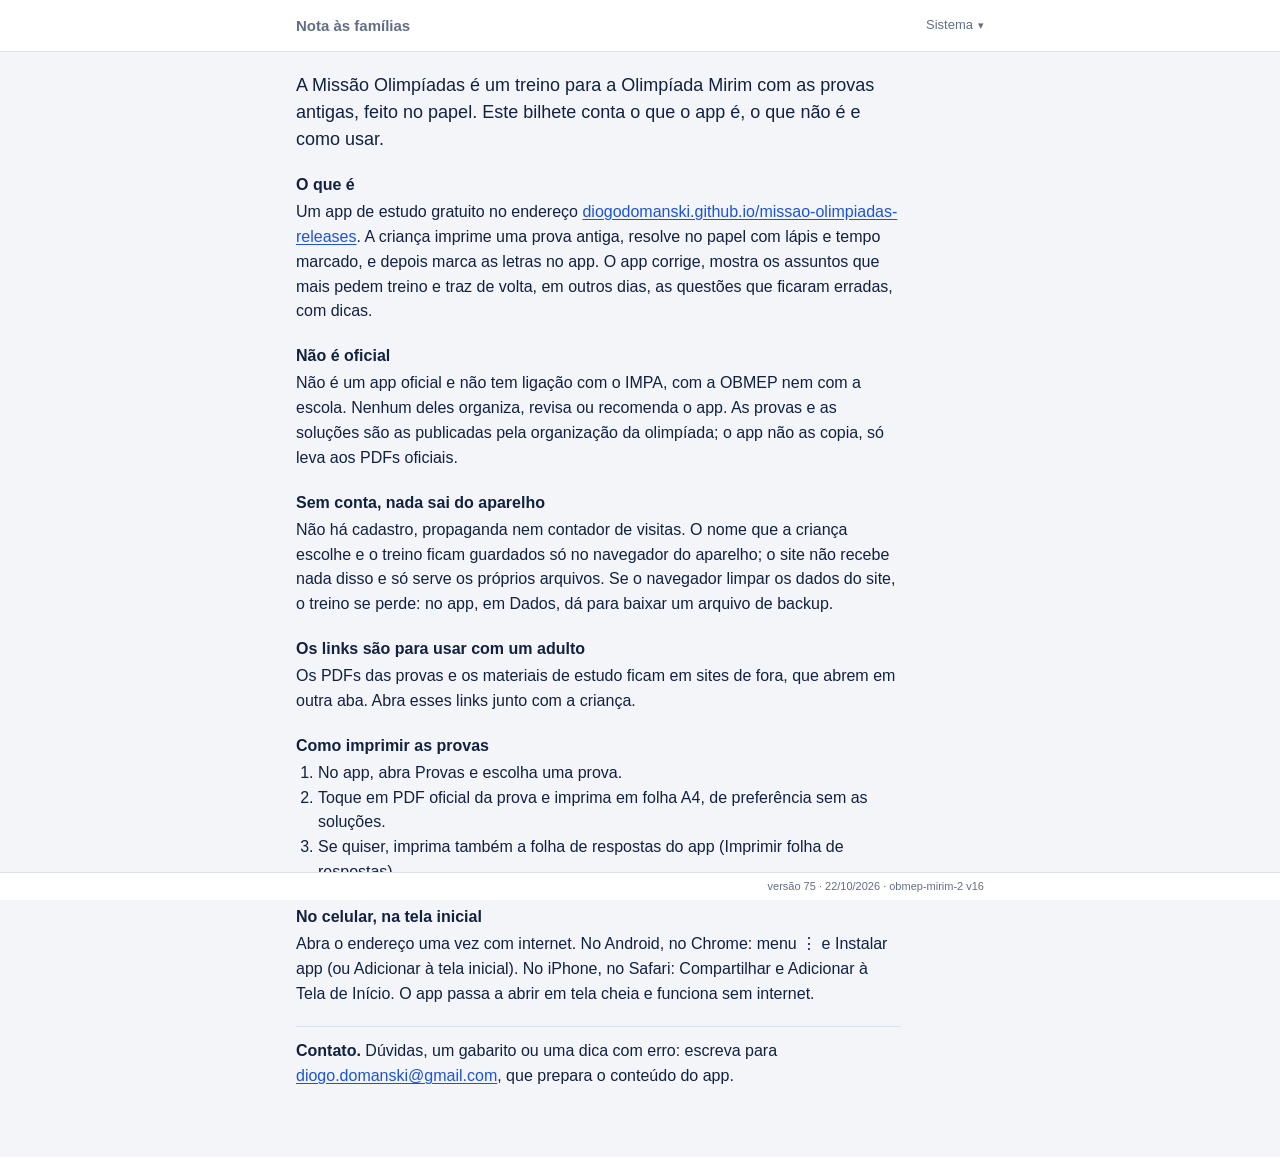
==== commit 9d629140: "site 75 · 22/10/2026 · obmep-mirim-2 v16" ====
--- a/nota/index.html
+++ b/nota/index.html
@@ -184,6 +184,12 @@
   .alert.info{background:var(--blue-soft);color:var(--blue-ink);border:1px solid var(--blue)}
   #updateBanner{margin:0 0 12px}
   #updateBanner p{margin:0}
+  /* A manchete: a primeira frase da faixa, em <b> de bloco a 16px, como o <b> do .promo — o outro
+     anúncio do sistema. Sem cor própria: --blue-ink já é a tinta da faixa, e um segundo tom ali seria
+     acento. O corpo vem depois, no 14px de .alert, num nó de texto que começa pelo espaço: o
+     textContent de #updateSay continua, caractere a caractere, a frase inteira — é o que as suítes e a
+     documentação citam (faixaDiz() nos dois apps). */
+  #updateBanner p b{display:block;font-size:16px;margin-bottom:2px}
   #updateBanner .actions{margin-top:8px;align-items:center}
   /* Os dois botões são `quiet`, que nasce em --muted: cinza-neblina sobre azul suave é cinza fora do
      tom da superfície, e no escuro chega perto de parecer desabilitado. Sobre superfície colorida o
@@ -468,7 +474,7 @@
 <footer class="shell-footer">
   <!-- O lugar vazio à esquerda é de propósito: é onde entra o que a barra vier a hospedar.
        Não crie div vazia para reservá-lo. -->
-  <div class="in"><p class="versao">versão 65 · 17/10/2026 · obmep-mirim-2 v16</p></div>
+  <div class="in"><p class="versao">versão 75 · 22/10/2026 · obmep-mirim-2 v16</p></div>
 </footer>
 <!-- /build:footer -->
 <script>
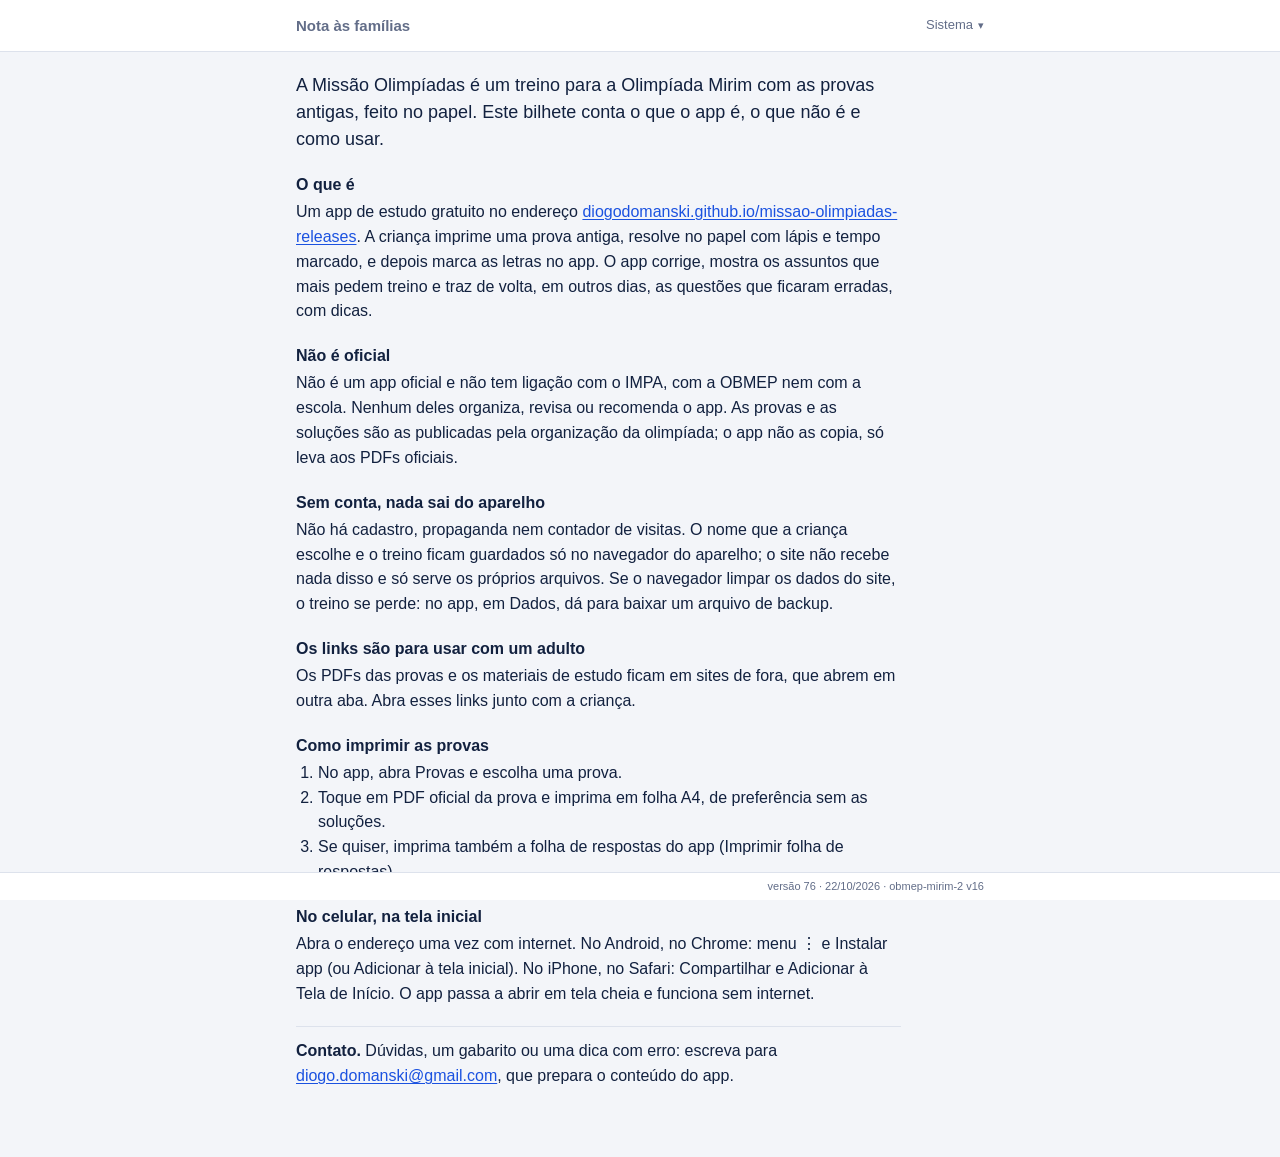
==== commit 8397b4ed: "site 76 · 22/10/2026 · obmep-mirim-2 v16" ====
--- a/nota/index.html
+++ b/nota/index.html
@@ -474,7 +474,7 @@
 <footer class="shell-footer">
   <!-- O lugar vazio à esquerda é de propósito: é onde entra o que a barra vier a hospedar.
        Não crie div vazia para reservá-lo. -->
-  <div class="in"><p class="versao">versão 75 · 22/10/2026 · obmep-mirim-2 v16</p></div>
+  <div class="in"><p class="versao">versão 76 · 22/10/2026 · obmep-mirim-2 v16</p></div>
 </footer>
 <!-- /build:footer -->
 <script>
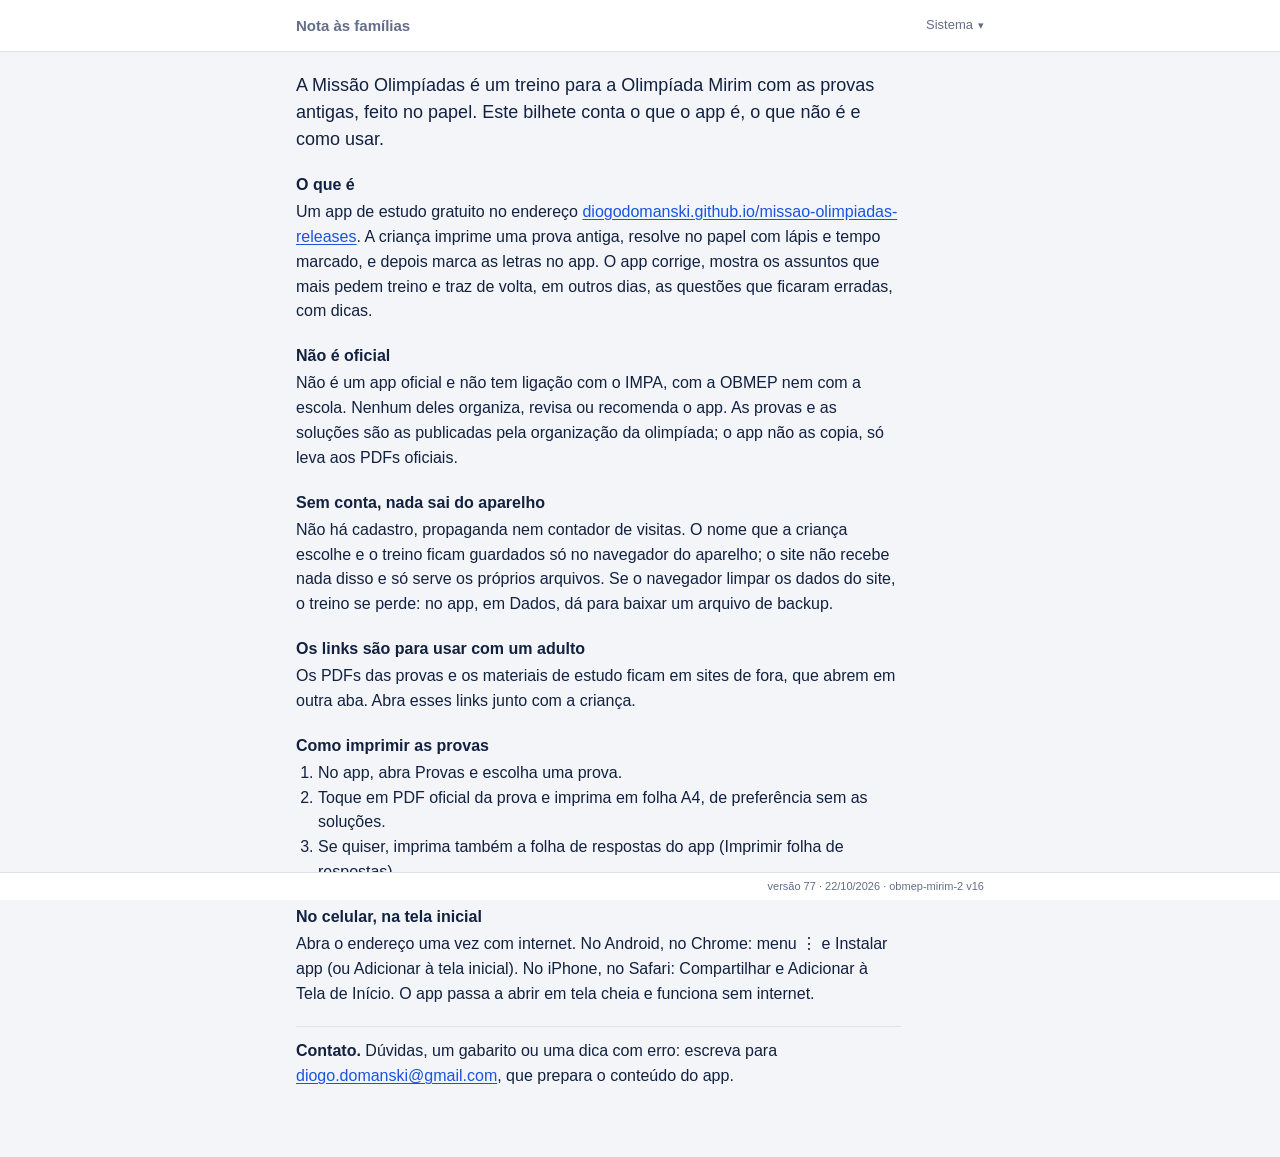
==== commit b64221ed: "site 77 · 22/10/2026 · obmep-mirim-2 v16" ====
--- a/nota/index.html
+++ b/nota/index.html
@@ -474,7 +474,7 @@
 <footer class="shell-footer">
   <!-- O lugar vazio à esquerda é de propósito: é onde entra o que a barra vier a hospedar.
        Não crie div vazia para reservá-lo. -->
-  <div class="in"><p class="versao">versão 76 · 22/10/2026 · obmep-mirim-2 v16</p></div>
+  <div class="in"><p class="versao">versão 77 · 22/10/2026 · obmep-mirim-2 v16</p></div>
 </footer>
 <!-- /build:footer -->
 <script>
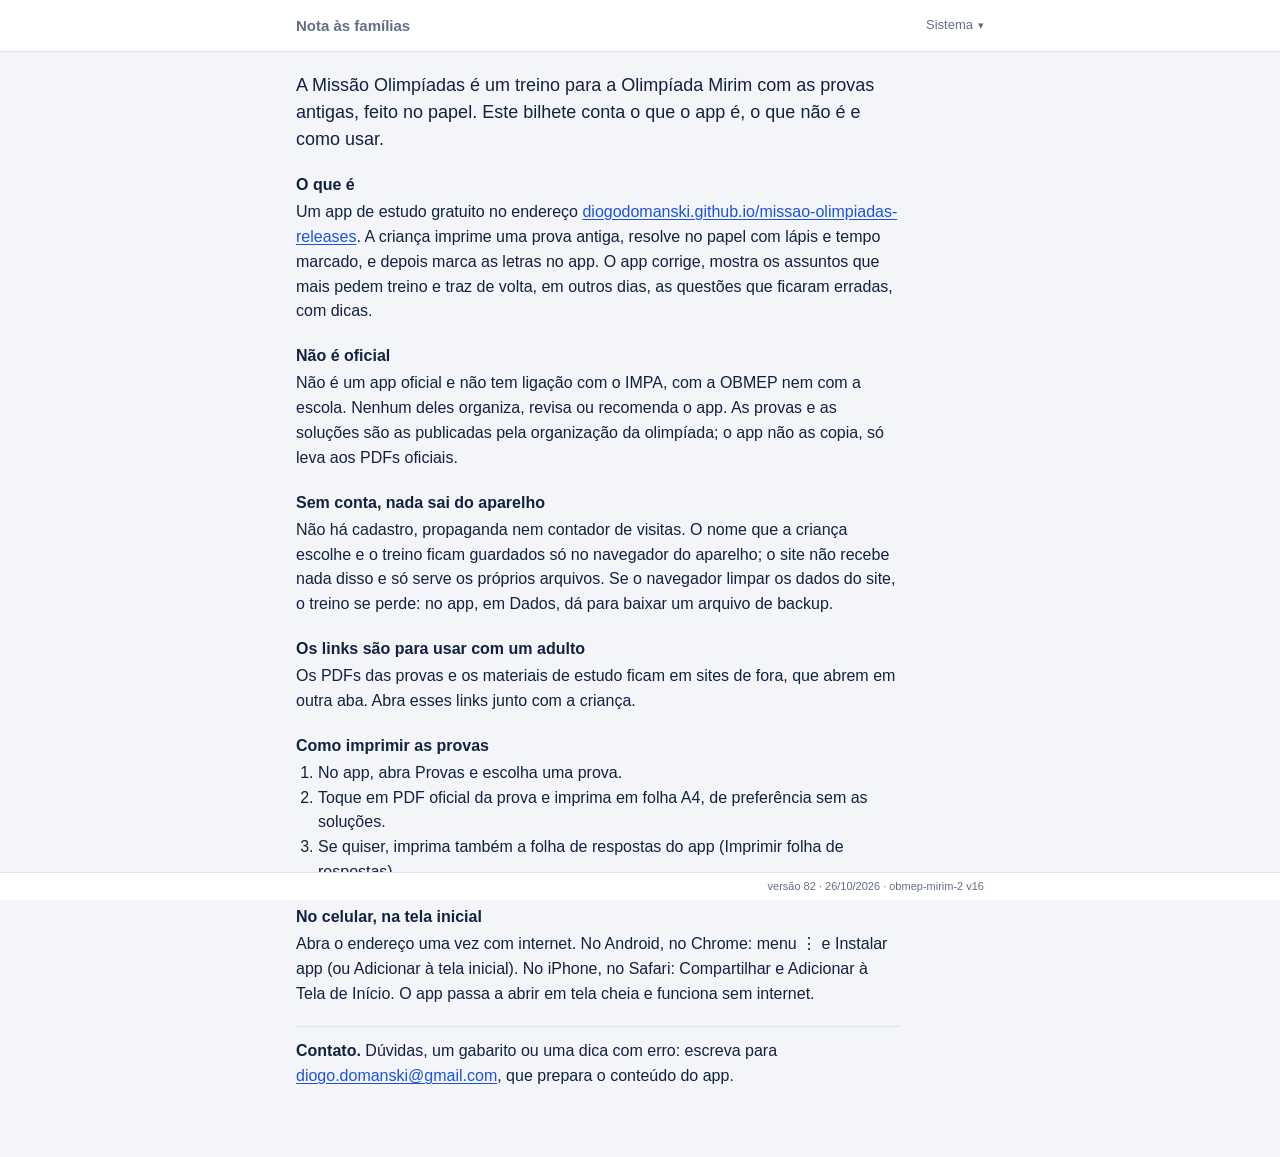
==== commit 4a9f2f85: "site 82 · 26/10/2026 · obmep-mirim-2 v16" ====
--- a/nota/index.html
+++ b/nota/index.html
@@ -474,7 +474,7 @@
 <footer class="shell-footer">
   <!-- O lugar vazio à esquerda é de propósito: é onde entra o que a barra vier a hospedar.
        Não crie div vazia para reservá-lo. -->
-  <div class="in"><p class="versao">versão 77 · 22/10/2026 · obmep-mirim-2 v16</p></div>
+  <div class="in"><p class="versao">versão 82 · 26/10/2026 · obmep-mirim-2 v16</p></div>
 </footer>
 <!-- /build:footer -->
 <script>
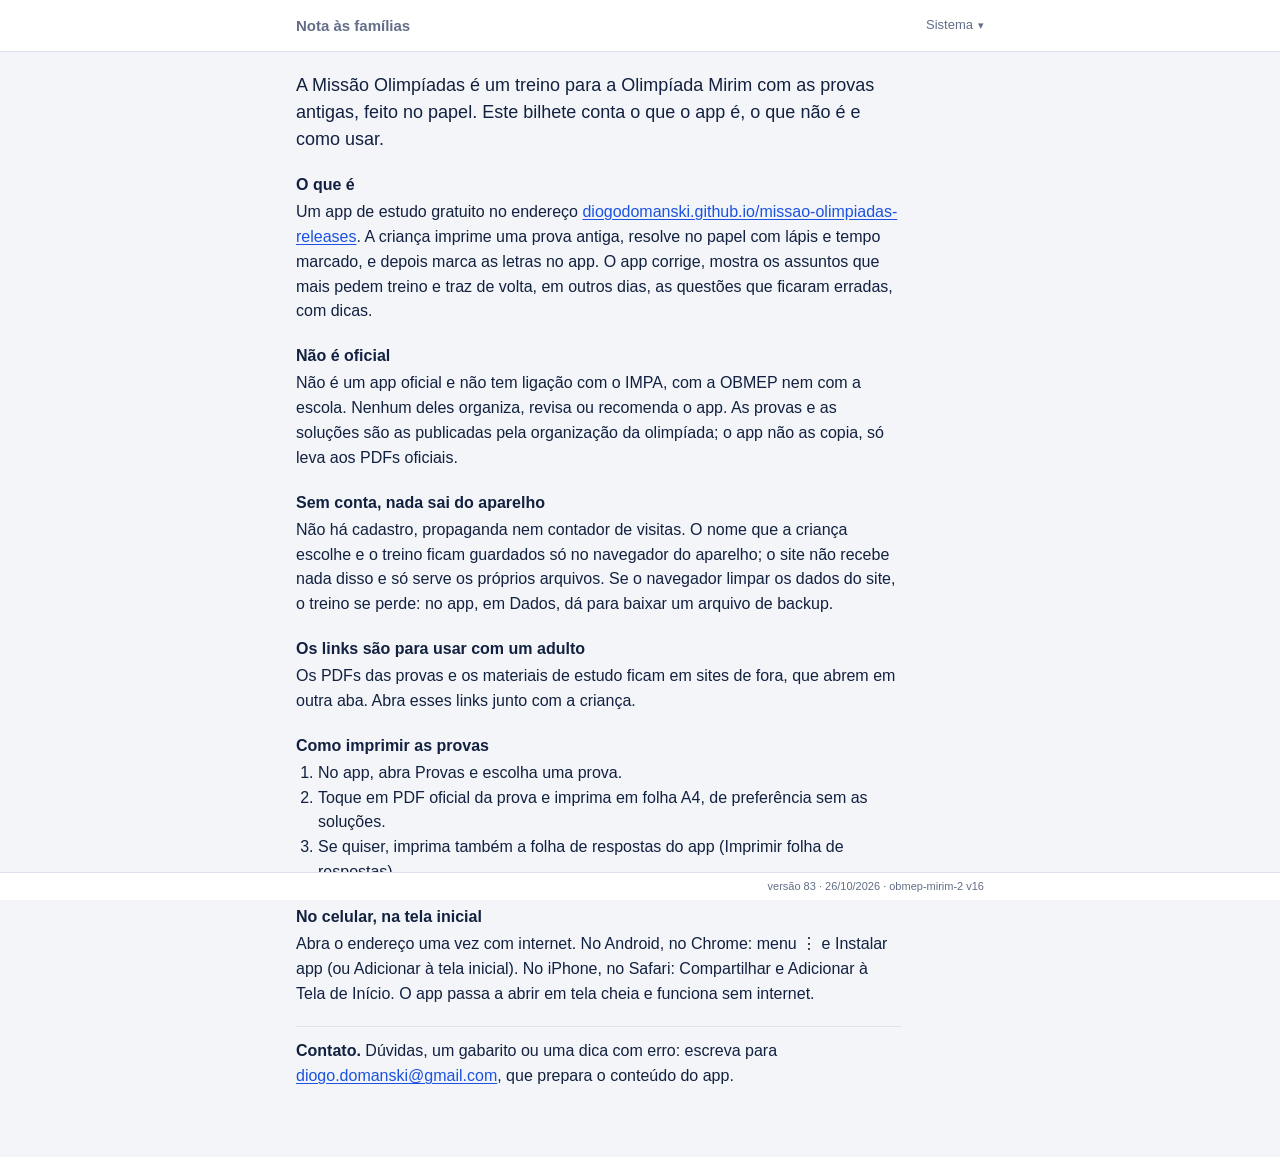
==== commit a7581bc2: "site 83 · 26/10/2026 · obmep-mirim-2 v16" ====
--- a/nota/index.html
+++ b/nota/index.html
@@ -140,15 +140,21 @@
   @supports (height:1dvh){dialog{max-height:calc(100dvh - 32px)}}
   dialog::backdrop{background:var(--scrim)}
   dialog .dh{display:flex;justify-content:space-between;align-items:center;gap:10px;padding:16px 18px 8px}
-  dialog .dh h2{margin:0;font-size:17px}
+  /* O h2 pode carregar texto digitado pelo usuário (o título de um tema no cabeçalho do #code), e
+     palavra sem espaço não quebra sozinha: sem anywhere ela estica a linha e o dialog, que é
+     overflow:auto, ganha rolagem HORIZONTAL. Com anywhere o mínimo automático já encolhe, então o
+     item de flex não precisa de min-width:0 — medido, os números são idênticos com e sem ele. */
+  dialog .dh h2{margin:0;font-size:17px;overflow-wrap:anywhere}
   dialog .db{padding:0 18px 18px;font-size:14px;line-height:1.55}
   dialog .db p{margin:8px 0}
   dialog .db ul{margin:6px 0;padding-left:18px}
   dialog .db li{margin:4px 0}
   dialog .db code{background:var(--bg);padding:1px 6px;border-radius:6px;font-size:13px}
 
-  /* O toast pousa acima da barra de baixo, não sobre ela: --footer já é a altura toda dela. */
-  .toast{position:fixed;left:0;right:0;bottom:calc(var(--footer) + 16px + env(safe-area-inset-bottom));width:max-content;max-width:calc(100vw - 32px);margin:0 auto;background:var(--ink);color:var(--surface);padding:10px 16px;border-radius:99px;font-size:14px;text-align:center;opacity:0;pointer-events:none;transition:opacity .2s;z-index:3}
+  /* O toast pousa acima da barra de baixo, não sobre ela: --footer já é a altura toda dela. Ele também
+     mostra texto digitado pelo usuário (nome de repertório, título de tema), e o max-width recorta o
+     max-content: sem anywhere o fim da frase fica fora da cápsula. */
+  .toast{position:fixed;left:0;right:0;bottom:calc(var(--footer) + 16px + env(safe-area-inset-bottom));width:max-content;max-width:calc(100vw - 32px);margin:0 auto;background:var(--ink);color:var(--surface);padding:10px 16px;border-radius:99px;font-size:14px;text-align:center;opacity:0;pointer-events:none;transition:opacity .2s;z-index:3;overflow-wrap:anywhere}
   .toast.show{opacity:1}
   .toast b{font-weight:700}
   @media (prefers-reduced-motion:reduce){.toast{transition:none}}
@@ -474,7 +480,7 @@
 <footer class="shell-footer">
   <!-- O lugar vazio à esquerda é de propósito: é onde entra o que a barra vier a hospedar.
        Não crie div vazia para reservá-lo. -->
-  <div class="in"><p class="versao">versão 82 · 26/10/2026 · obmep-mirim-2 v16</p></div>
+  <div class="in"><p class="versao">versão 83 · 26/10/2026 · obmep-mirim-2 v16</p></div>
 </footer>
 <!-- /build:footer -->
 <script>
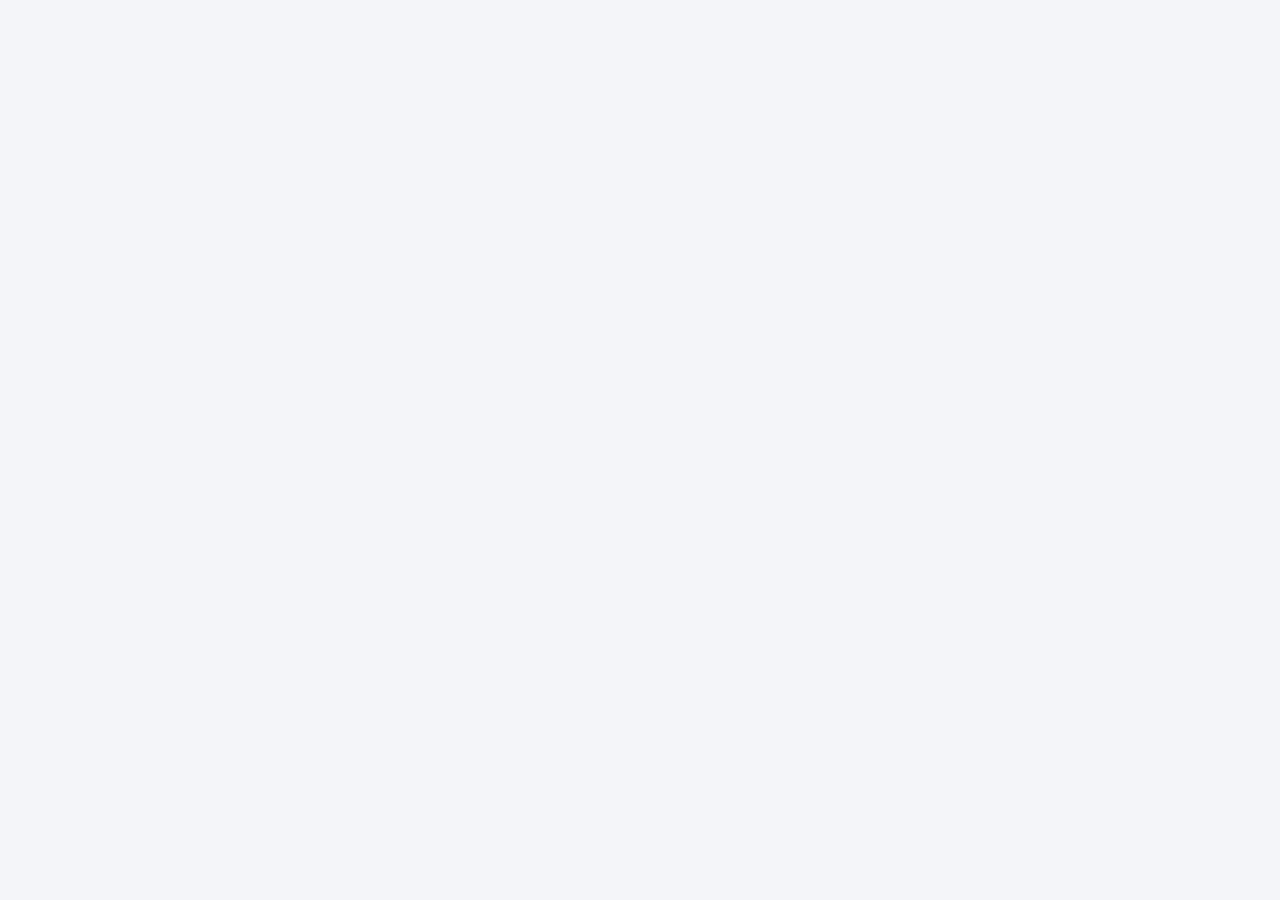
==== commit cf39bd7b: "site olimpiadas 152 · 17/11/2026" ====
--- a/nota/index.html
+++ b/nota/index.html
@@ -1,591 +1,47 @@
-<!DOCTYPE html>
-<html lang="pt-BR">
+<!doctype html>
+<html lang="pt-BR" data-beasties-container>
 <head>
-<meta charset="utf-8">
-<meta name="viewport" content="width=device-width, initial-scale=1, viewport-fit=cover">
-<meta name="description" content="O que é a Missão Olimpíadas, para as famílias: sem conta, sem coleta de dados, e como usar no celular.">
-<title>Missão Olimpíadas — Nota às famílias</title>
-<style>
-  /* build:tokens largura="720px" corpo="16px" campo="16px" primaria="var(--blue)" */
-  /* Paleta e medidas do shell. Fonte única: este arquivo é injetado nos três HTMLs pelo build.
-     Não edite o bloco gerado dentro do HTML — edite aqui e rode `python3 scripts/build.py`. */
-  :root{
-    /* `only` nos dois temas: é ele que impede o "tema escuro para sites" do Chrome no Android de
-       inverter a pintura por cima da nossa (o painel Hoje sumia no fundo, ouro e verde viravam cinza).
-       `light` sozinho não opta por sair — testado. O tema escuro não é uma inversão do navegador:
-       é a segunda coluna de cada token, logo abaixo. */
-    color-scheme:only light;
-    --bg:#F3F5F9; --surface:#FFFFFF; --ink:#12213F; --muted:#626D88;
-    --line:#DDE2EC; --field-line:#8790A6; --blue:#1F5EFF; --blue-ink:#1B52E0; --blue-soft:#E4ECFF;
-    --gold:#D69B0A; --gold-soft:#FFF4D6; --gold-ink:#7A5600;
-    --green:#167A4C; --green-soft:#E1F5EA; --red:#B3261E; --red-soft:#FBE7E5;
-  }
-  /* Par escuro de cada token, na mesma linha do claro: os dois nunca saem de sincronia e não existe
-     um segundo bloco de paleta para esquecer. Navegador sem light-dark() ignora estas linhas e fica
-     no claro — e o boot lá embaixo não oferece o seletor onde ele não funcionaria.
-     Escuro é marinho dessaturado, não cinza: a página continua sendo papel azulado, à noite. */
-  :root{
-    --bg:light-dark(#F3F5F9,#0E1626);           /* papel */
-    --surface:light-dark(#FFFFFF,#172032);      /* ficha sobre o papel, e a barra do topo */
-    --ink:light-dark(#12213F,#E9EDF6);          /* 13,9:1 sobre a ficha */
-    --muted:light-dark(#626D88,#9AA7C2);        /* 6,7:1 — o mais escuro que ainda lê como secundário */
-    --line:light-dark(#DDE2EC,#2C3750);
-    --field-line:light-dark(#8790A6,#7987A8);   /* 4,5:1 sobre a ficha (SC 1.4.11 pede 3) */
-    --blue:light-dark(#1F5EFF,#6D97FF);         /* azul elétrico não sobrevive ao escuro: sobe dois degraus */
-    --blue-ink:light-dark(#1B52E0,#A9C4FF);
-    --blue-soft:light-dark(#E4ECFF,#1C2A4B);
-    --gold:light-dark(#D69B0A,#D9A62A);
-    --gold-soft:light-dark(#FFF4D6,#3A2D0B);
-    --gold-ink:light-dark(#7A5600,#EFC35E);     /* no escuro o par vira o claro: 8,1:1 sobre ouro suave */
-    --green:light-dark(#167A4C,#4FC894);
-    --green-soft:light-dark(#E1F5EA,#10301F);
-    --red:light-dark(#B3261E,#FF8C82);
-    --red-soft:light-dark(#FBE7E5,#3B1A17);
-    /* sombra e backdrop: marinho com alfa no claro, um marinho quase apagado no escuro — nunca #000 */
-    --shadow:light-dark(rgba(18,33,63,.25),rgba(5,9,18,.6));
-    --scrim:light-dark(rgba(18,33,63,.45),rgba(5,9,18,.72));
-  }
-  /* Painel Hoje. No claro ele é a única superfície escura da tela; no escuro a tela inteira é escura,
-     então ele passa a ser a única superfície *saturada*: azul-comando, 1,7:1 acima do papel. A tinta
-     dele é branca nos dois temas — por isso os alfas de branco do painel continuam valendo. */
-  :root{
-    --hoje:light-dark(#12213F,#1B3A86);
-    --hoje-ink:#FFFFFF;
-    --hoje-line:light-dark(rgba(255,255,255,.45),rgba(255,255,255,.55)); /* 3:1 sobre o painel e sobre a pílula de 8% */
-    /* opacidades da linha do tempo: o azul-comando é mais claro que o marinho, então branco a 70%/55%
-       cairia para 4,1:1 nele. 85%/66% devolve o mesmo degrau visual com 6,6:1 e 4,8:1. */
-    --tl:light-dark(.7,.85);
-    --dim:light-dark(.55,.66);
-    /* Medidas do shell. --shell é a altura da barra fixa: entra no padding do body e no
-       scroll-margin-top das âncoras, então mudar aqui move tudo junto. --wide é a largura útil
-       desta tela, e a barra usa a mesma do <main> para os dois alinharem. */
-    --shell:52px;
-    /* --footer é a altura total da barra fixa de baixo, fio de 1px incluído, e serve ao mesmo
-       propósito: entra no padding do body e no quanto o toast sobe para não pousar sobre ela. */
-    --footer:28px;
-    --wide:720px;
-    /* Medidas que mudam de tela para tela. Antes eram divergências que só quem já conhecia o código
-       sabia de cor (campo de 16px no aluno e de 15px no orientador); agora cada arquivo as declara
-       no próprio marcador do build, e o CSS compartilhado lê a variável. */
-    --corpo:16px;        /* corpo de texto da tela */
-    --campo:16px;        /* campo de formulário: nunca herda os 12px do rótulo .f */
-    --primaria:var(--blue);  /* fundo do botão primário: azul elétrico no aluno, marinho no orientador */
-    /* A segunda família tipográfica, e a única outra: a da folha de redação. A largura da folha é um
-       número de caracteres, e só em fonte monoespaçada caractere vira largura na tela — a margem direita
-       é uma linha, a linha cheia parece cheia e o recuo ocupa o que conta. Só pilha de sistema, sem
-       webfont (ADR-009 de folha-de-redacao-e-noticias). A contagem nunca depende dela: num aparelho
-       cujo monospace não seja de passo fixo, só a margem desenhada sai torta. */
-    --mono:ui-monospace,"Cascadia Mono","Segoe UI Mono",Consolas,"DejaVu Sans Mono",Menlo,monospace;
-  }
-  /* Celular deitado: 52px de barra comeriam um oitavo da altura. As duas continuam fixas, mais baixas. */
-  @media (max-height:480px){:root{--shell:44px;--footer:24px}}
-  :root[data-tema="escuro"]{color-scheme:only dark}
-  /* Papel é branco: imprimir no escuro sairia tinta clara sobre nada. */
-  @media print{:root,:root[data-tema="escuro"]{color-scheme:only light}}
-  /* /build:tokens */
-  /* build:base */
-  /* Camada de design system: o que o DESIGN.md declara obrigatoriamente igual nas três telas.
-     Fonte única — editar aqui muda os três arquivos. O CSS de cada tela (o painel Hoje e o herói do
-     aluno, a grade do orientador, a prosa do Escolha) continua morando junto do markup dela, porque
-     58% das regras são exclusivas de uma tela e ali estar perto do HTML é qualidade, não defeito. */
-  *{box-sizing:border-box}
-  [hidden]{display:none !important}
-  html,body{margin:0;background:var(--bg);color:var(--ink);font-family:"Avenir Next","Segoe UI",Helvetica,Arial,sans-serif;font-size:var(--corpo);line-height:1.45}
-  html{scroll-behavior:smooth}
-  @media (prefers-reduced-motion:reduce){html{scroll-behavior:auto}}
-  p{margin:0}
-  a{color:var(--blue);text-underline-offset:2px}
-  .muted{color:var(--muted);font-size:13px}
-  .mt{margin-top:10px}
-  .f{font-size:12px;color:var(--muted);display:flex;flex-direction:column;gap:4px}
-  .actions{display:flex;gap:8px;flex-wrap:wrap;margin-top:10px}
-
-  button{font:inherit;cursor:pointer;border-radius:8px;border:1px solid var(--line);background:var(--surface);color:var(--ink);padding:8px 12px}
-  /* um acento forte por card: o primário do aluno é azul elétrico, o do orientador é marinho tinta */
-  button.primary{background:var(--primaria);color:var(--surface);border-color:var(--primaria)}
-  button.quiet{background:transparent;border-color:transparent;color:var(--muted)}
-  /* desabilitado: a base não declarava o estado, então o botão inerte saía idêntico ao ativo — o mesmo
-     azul cheio, opacidade 1 e o cursor de mão, que é a metade enganosa: ele promete clique e nada
-     acontece (o "Continuar" antes de escolher o personagem, na Olimpíadas). O grupo inteiro a 50%
-     apaga fundo, texto e borda de uma vez, nas duas missões, nos dois temas e em toda variante, sem
-     nenhuma cor nova; a regra vem depois de .primary e .quiet porque é estado, não variante. Campo e
-     caixa não entram: o navegador já lhes troca o cursor, e o rótulo da seção diz o que falta. */
-  button:disabled{opacity:.5;cursor:default}
-  button:focus-visible,input:focus-visible,textarea:focus-visible,select:focus-visible,a:focus-visible,summary:focus-visible,h2:focus-visible,h3:focus-visible{outline:3px solid var(--blue);outline-offset:2px}
-  /* campo nunca herda os 12px do rótulo .f, e --campo nunca desce de 16px onde há iPhone: abaixo disso ele dá zoom */
-  /* campo vazio só se enxerga pela borda: --field-line dá 3:1 sobre branco (SC 1.4.11). Card e botão
-     continuam em --line: lá o rótulo e a superfície já identificam o elemento. */
-  input,textarea,select{font:inherit;font-size:var(--campo);padding:8px;border:1px solid var(--field-line);border-radius:8px;width:100%;background:var(--surface);color:var(--ink);caret-color:var(--blue)}
-  textarea{resize:vertical}
-  /* textarea com teto rola por dentro: a barra é do sistema, como o caret (--field-line dá 3:1 sobre branco) */
-  textarea{scrollbar-width:thin;scrollbar-color:var(--field-line) transparent}
-  /* textareas que crescem com o texto não têm alça: a alça brigaria com o crescimento automático */
-  textarea[data-grow]{resize:none}
-  textarea.code{font-size:13px;min-height:120px;overflow-wrap:anywhere}
-  /* o cinza de placeholder do navegador não é o nosso: --muted é o mais claro que ainda dá 4,5:1 */
-  ::placeholder{color:var(--muted);opacity:1}
-  ::selection{background:var(--blue-soft);color:var(--ink)}
-
-  /* Fila que rola de lado (navegação e abas). Enquanto sobrar item fora da tela, a borda esmaece e
-     uma seta "›" fica sobre a parte já limpa da máscara: o esmaecido diz que há mais, a seta diz para onde. */
-  .fila{position:relative}
-  .fila::after{content:"\203A";position:absolute;right:0;top:0;bottom:0;width:26px;display:none;align-items:center;justify-content:flex-end;font-size:22px;line-height:1;color:var(--muted);pointer-events:none}
-  .fila.more::after{display:flex}
-  /* as abas têm padding em cima e embaixo: a seta acompanha para ficar no meio das pílulas */
-  .fila.abas::after{top:4px;bottom:8px}
-
-  /* Diálogo e toast: os únicos elementos que flutuam, e por isso os únicos com sombra. No escuro a
-     sombra não desenha nada sobre fundo escuro, e o recorte volta a ser o fio de 1px de todo card. */
-  dialog{border:1px solid light-dark(transparent,var(--line));border-radius:14px;padding:0;max-width:560px;width:calc(100% - 32px);max-height:calc(100vh - 32px);overflow:auto;background:var(--surface);color:var(--ink);box-shadow:0 20px 60px var(--shadow)}
-  @supports (height:1dvh){dialog{max-height:calc(100dvh - 32px)}}
-  dialog::backdrop{background:var(--scrim)}
-  dialog .dh{display:flex;justify-content:space-between;align-items:center;gap:10px;padding:16px 18px 8px}
-  /* O h2 pode carregar texto digitado pelo usuário (o título de um tema no cabeçalho do #code), e
-     palavra sem espaço não quebra sozinha: sem anywhere ela estica a linha e o dialog, que é
-     overflow:auto, ganha rolagem HORIZONTAL. Com anywhere o mínimo automático já encolhe, então o
-     item de flex não precisa de min-width:0 — medido, os números são idênticos com e sem ele. */
-  dialog .dh h2{margin:0;font-size:17px;overflow-wrap:anywhere}
-  dialog .db{padding:0 18px 18px;font-size:14px;line-height:1.55}
-  dialog .db p{margin:8px 0}
-  dialog .db ul{margin:6px 0;padding-left:18px}
-  dialog .db li{margin:4px 0}
-  dialog .db code{background:var(--bg);padding:1px 6px;border-radius:6px;font-size:13px}
-
-  /* O toast pousa acima da barra de baixo, não sobre ela: --footer já é a altura toda dela. Ele também
-     mostra texto digitado pelo usuário (nome de repertório, título de tema), e o max-width recorta o
-     max-content: sem anywhere o fim da frase fica fora da cápsula. */
-  .toast{position:fixed;left:0;right:0;bottom:calc(var(--footer) + 16px + env(safe-area-inset-bottom));width:max-content;max-width:calc(100vw - 32px);margin:0 auto;background:var(--ink);color:var(--surface);padding:10px 16px;border-radius:99px;font-size:14px;text-align:center;opacity:0;pointer-events:none;transition:opacity .2s;z-index:3;overflow-wrap:anywhere}
-  .toast.show{opacity:1}
-  .toast b{font-weight:700}
-  @media (prefers-reduced-motion:reduce){.toast{transition:none}}
-  /* toast com Desfazer: só depois de apagar (zerar, apagar repertório); some em 8 s */
-  .toast.act{pointer-events:auto}
-  .toast button{margin-left:10px;padding:4px 10px;font-size:13px;font-weight:700;background:var(--surface);color:var(--ink);border-color:var(--surface);border-radius:99px}
-  /* toque: o Desfazer desenha 37px (a linha de 13px tem 18,85, mais 8px de padding e a borda) e acerta 44
-     pela área invisível, que cresce para cima e para baixo dentro dos 10px de padding da pílula — o
-     desenho não muda. O `padding:8px 12px` sozinho, copiado à mão nos dois apps, dava 37,8: padding é
-     conta de métrica de fonte, e a área se mede do tamanho, como a do `?`. */
-  @media (pointer:coarse){.toast button{position:relative;padding:8px 12px}.toast button::after{content:"";position:absolute;inset:calc((100% - 44px)/2) 0;border-radius:99px}}
-
-  .help{width:26px;height:26px;padding:0;border-radius:99px;font-size:14px;font-weight:700;color:var(--blue-ink);border-color:var(--blue-soft);background:var(--blue-soft);flex:0 0 auto;line-height:1}
-  @media (hover:hover){.help:hover{background:var(--blue);color:var(--surface)}}
-  /* toque: o `?` desenha 26px (22 no subtítulo) e acerta 44 pela área invisível. O ::after se mede da
-     caixa de PADDING, que não tem a borda de 1px do botão, e por isso o recuo sai do tamanho e não de
-     um número fixo: o `inset:-9px` de antes, copiado à mão nos dois apps, dava 42 no de 26 e 38 no de 22. */
-  @media (pointer:coarse){.help{position:relative}.help::after{content:"";position:absolute;inset:calc((100% - 44px)/2);border-radius:99px}}
-  /* vermelho só para erro e alerta, nunca em botão */
-  .err{color:var(--red);font-size:13px;margin:8px 0 0}
-  .alert{background:var(--red-soft);color:var(--red);border-radius:10px;padding:10px 12px;font-size:14px;line-height:1.4}
-
-  /* A faixa de atualização (#updateBanner). As regras moram aqui porque a peça é obrigatoriamente
-     idêntica nos dois apps — e até 18/09/2026 elas existiam em TRIPLICATA, copiadas à mão nos três
-     arquivos, inclusive no Escolha, que não tem faixa nenhuma.
-
-     Azul e não vermelho: versão nova não é falha, e vermelho ali leria como "alguma coisa quebrou".
-     Mas azul suave sobre o papel azulado dá 1,1:1. Dentro de um card o mesmo recurso funciona — é o
-     que .promo e .flag fazem, sobre branco —; na PÁGINA ele desaparece, e a faixa lia como mais um
-     card num quadro cheio de cards. Quem separa é o fio de 1px em azul elétrico: é o único bloco da
-     tela com contorno de acento, e um fio basta. Filete grosso à esquerda seria o carimbo genérico de
-     "callout", que é o oposto de uma decisão — e o ouro do .flag já ocupa esse gesto no orientador. */
-  .alert.info{background:var(--blue-soft);color:var(--blue-ink);border:1px solid var(--blue)}
-  #updateBanner{margin:0 0 12px}
-  #updateBanner p{margin:0}
-  /* A manchete: a primeira frase da faixa, em <b> de bloco a 16px, como o <b> do .promo — o outro
-     anúncio do sistema. Sem cor própria: --blue-ink já é a tinta da faixa, e um segundo tom ali seria
-     acento. O corpo vem depois, no 14px de .alert, num nó de texto que começa pelo espaço: o
-     textContent de #updateSay continua, caractere a caractere, a frase inteira — é o que as suítes e a
-     documentação citam (faixaDiz() nos dois apps). */
-  #updateBanner p b{display:block;font-size:16px;margin-bottom:2px}
-  #updateBanner .actions{margin-top:8px;align-items:center}
-  /* Os dois botões são `quiet`, que nasce em --muted: cinza-neblina sobre azul suave é cinza fora do
-     tom da superfície, e no escuro chega perto de parecer desabilitado. Sobre superfície colorida o
-     secundário se tinge da própria cor, nunca de cinza — e --blue-ink é o par escuro que a paleta já
-     reserva para pousar sobre --blue-soft. O `quiet` continua `quiet`: sem fundo, sem fio, sem acento.
-     Nenhuma das duas saídas é a certa, e a Regra do Um Acento continua valendo aqui. */
-  #updateBanner button.quiet{color:var(--blue-ink)}
-  /* A barra do download. O trilho não pode ser --blue-soft, que aqui é o fundo da própria faixa: usa
-     --surface, que no claro sobe (branco sobre azul suave) e no escuro afunda (#172032 sobre #1C2A4B)
-     — nos dois casos lê como sulco. `appearance:none` é o que tira o desenho do sistema operacional,
-     que não conhece a nossa paleta e ignora o tema. */
-  #updateProg{display:block;width:100%;height:6px;margin-top:8px;border:0;border-radius:99px;background:var(--surface);appearance:none;-webkit-appearance:none}
-  #updateProg::-webkit-progress-bar{background:transparent;border-radius:99px}
-  #updateProg::-webkit-progress-value{background:var(--blue);border-radius:99px}
-  #updateProg::-moz-progress-bar{background:var(--blue);border-radius:99px}
-  /* O link herda a cor da faixa: azul tinta sobre azul suave já é o contraste da peça, e um segundo
-     azul ali brigaria com ele. */
-  #updateBanner a{color:inherit;font-size:14px;text-underline-offset:2px}
-  /* Ela aparece NO MEIO da sessão, quando o download termina, e é aí que a atenção importa: a entrada
-     é o aviso. Um momento só, com a mesma curva da promoção de patente — o outro anúncio do sistema
-     que aparece sozinho. De cima para baixo porque ela empurra a página, e não surge por baixo dela. */
-  @media (prefers-reduced-motion:no-preference){
-    #updateBanner:not([hidden]){animation:faixa .45s cubic-bezier(.16,1,.3,1) both}
-    @keyframes faixa{from{opacity:0;transform:translateY(-6px)}to{opacity:1;transform:none}}
-  }
-  /* Em alto contraste o fundo e o fio somem: sem isto a faixa vira texto solto no meio da página. */
-  @media (forced-colors:active){.alert.info{outline:2px solid CanvasText}}
-  /* Aviso de tela: some no papel. Uma folha impressa hoje não tem como reiniciar app nenhum, e a
-     linha sobreviveria ao arquivo. */
-  @media print{#updateBanner{display:none}}
-  /* A folha de redação (.sheet): linhas numeradas e pautadas, desenhadas por folhaHTML() a partir de
-     folhaLinhas() — a mesma lista que dá a contagem, então a folha e o número não discordam. Mora aqui
-     porque é o mesmo componente nos dois apps (o rascunho dele, a referência do passar a limpo, a folha
-     no painel do pai). --cols é a largura dele, posta inline no <ol>; a coluna do texto mede
-     exatamente --cols caracteres e a margem é o fio à direita dela. Pauta em --line, como todo fio de
-     card; a margem em --field-line, porque ela é o exercício e precisa se ver. Nenhum estado é
-     vermelho: a folha nunca julga o que ele escreveu.
-     Linhas: .out (depois da 30ª, abaixo do corte "fora da folha"), .past (passou da largura dele, numa
-     semana em que a folha segue o papel: aviso neutro, pontilhado) e .full (a linha do passar a limpo
-     que chegou ao máximo: a margem escurece, e é só isso que a recusa silenciosa mostra).
-     A folha não encolhe para caber: em tela estreita o .sheet-wrap rola de lado por dentro e a página
-     não. Encolher foi medido e recusado (para 68 colunas caberem num celular de 375 px a letra iria a
-     6,8 px). Enquanto sobra linha à direita, o .sheet-wrap leva .more: a borda some em degradê, como
-     na .fila, e não corta a palavra a seco. Com toque, a .sheet-hint acima da folha diz o que fazer —
-     deitado, 55 e 68 colunas cabem inteiras em todo celular medido. Sem toque ela não aparece: numa
-     janela estreita de computador "deite o celular" seria instrução para outro aparelho.
-     A largura do <ol> é a conta das colunas (número, intervalo, texto) e não max-content, e cada linha
-     leva content-visibility:auto: o rascunho é redesenhado a cada tecla, e com um texto várias vezes
-     maior que a folha medir a linha mais larga obrigava o navegador a diagramar todas — numa redação de
-     20.000 palavras eram 2.500 linhas e mais de 100 ms por tecla. Assim só as linhas visíveis custam. */
-  .sheet-wrap{max-width:100%;overflow-x:auto;scrollbar-width:thin;scrollbar-color:var(--field-line) transparent}
-  /* impeccable-disable-next-line design-system-color: #000 aqui é canal de máscara (alfa), não cor visível */
-  .sheet-wrap.more{-webkit-mask-image:linear-gradient(to right,#000 calc(100% - 32px),transparent);mask-image:linear-gradient(to right,#000 calc(100% - 32px),transparent)}
-  .sheet-hint{display:none;margin:10px 0 4px;font-size:12px;color:var(--muted)}
-  .sheet-hint + *{margin-top:10px}
-  @media (pointer:coarse){.sheet-hint:not([hidden]){display:block}.sheet-hint:not([hidden]) + *{margin-top:0}}
-  .sheet{list-style:none;margin:0;padding:0;width:calc((var(--cols) + 4.5) * 1ch);min-width:100%;background:var(--surface);color:var(--ink);font-family:var(--mono);font-size:13px;line-height:24px}
-  .sheet li{display:grid;grid-template-columns:3ch calc(var(--cols) * 1ch);column-gap:1.5ch;min-height:25px;border-bottom:1px solid var(--line);content-visibility:auto;contain-intrinsic-block-size:auto 25px}
-  .sheet .sheet-n{color:var(--muted);text-align:right;font-variant-numeric:tabular-nums;user-select:none}
-  .sheet .sheet-t{min-width:0;white-space:pre;border-right:1px solid var(--field-line)}
-  .sheet input.sheet-t{font:inherit;line-height:inherit;height:24px;padding:0;border:0;border-right:1px solid var(--field-line);border-radius:0;background:transparent;width:auto}
-  .sheet .full .sheet-t{border-right-color:var(--ink)}
-  .sheet .past .sheet-t{text-decoration:underline dotted var(--field-line);text-underline-offset:5px}
-  /* "passou da sua largura" é para leitor de tela: o pontilhado é desenho e não se lê. O aluno não tem
-     .vh, e a folha não depende do CSS de tela nenhuma. */
-  .sheet .sheet-vh{position:absolute;width:1px;height:1px;margin:-1px;padding:0;overflow:hidden;clip-path:inset(50%);white-space:nowrap}
-  .sheet .out{background:var(--bg);color:var(--muted)}
-  .sheet li:not(.out) + .out::before{content:"fora da folha";grid-column:1 / -1;font-family:"Avenir Next","Segoe UI",Helvetica,Arial,sans-serif;font-size:12px;color:var(--muted);border-top:2px dashed var(--field-line);padding-left:4.5ch}
-  /* Carimbo do build: mora na barra fixa de baixo (.shell-footer, em shell.css), pequeno e fora do
-     caminho, mas legível de qualquer ponto da página quando o pai pergunta "que versão aparece aí
-     embaixo?". Sai também no papel — folha impressa sem versão não dá para conferir depois. */
-  .versao{margin:0;font-size:11px;color:var(--muted);font-variant-numeric:tabular-nums}
-  /* /build:base */
-  /* build:shell-css */
-  /* Barra do topo: a casca comum aos três arquivos. Fixa — o conteúdo passa por baixo dela, e é por
-     isso que o <body> ganha padding-top e o <html> o scroll-padding (nunca em pixels soltos).
-     Chrome é superfície, não papel: fundo --surface e um fio de 1px embaixo. Aqui a sombra da barra
-     fixa não serve, porque no tema escuro sombra escura sobre fundo escuro não desenha nada. */
-  .shell{position:fixed;top:0;left:0;right:0;z-index:5;background:var(--surface);border-bottom:1px solid var(--line);padding-top:env(safe-area-inset-top)}
-  .shell .in{display:flex;align-items:center;gap:10px;height:calc(var(--shell) - 1px);max-width:var(--wide);margin:0 auto;padding:0 max(16px,env(safe-area-inset-right)) 0 max(16px,env(safe-area-inset-left))}
-  /* O nome da tela é o item que encolhe: numa tela estreita ele abrevia, e os botões da direita não —
-     quem chega na barra já sabe em que tela está, e os controles precisam continuar clicáveis inteiros. */
-  .shell .telas{flex:1 1 auto;min-width:0}
-  .shell h1{margin:0;font-size:15px;font-weight:600;color:var(--muted);white-space:nowrap;overflow:hidden;text-overflow:ellipsis}
-  /* O user menu entra aqui dentro, depois do tema. Não crie div vazia para reservar o lugar. */
-  .shell .acts{display:flex;align-items:center;gap:10px;flex:0 0 auto}
-
-  /* Menus da barra: o nome da tela abre a lista de telas, o nome do tema abre a lista de temas.
-     Um componente só, usado duas vezes. O tema era um toggle de três pílulas e comia 176px dos 358
-     que sobram em 390px — quase metade da barra para uma preferência que se ajusta uma vez. Como
-     dropdown ele mostra a escolha atual em ~78px, e o nome da tela deixa de ser espremido.
-     <details> e não a Popover API: o popover traria fechar-ao-clicar-fora e Esc de graça, mas onde
-     ele não existe o menu simplesmente não abre — e aqui isso seria perder o caminho entre os dois
-     arquivos do Arthur. As poucas linhas de JS são o preço de funcionar em todo lugar. */
-  .menu{position:relative;min-width:0}
-  .telas .menu{margin-left:-8px}  /* o texto do título volta a alinhar com o conteúdo da página */
-  .acts .menu{margin-right:-8px}
-  .menu > summary{display:flex;align-items:center;gap:5px;min-width:0;padding:4px 8px;border-radius:8px;cursor:pointer;list-style:none}
-  .menu > summary::-webkit-details-marker{display:none}
-  .menu > summary > span{white-space:nowrap;overflow:hidden;text-overflow:ellipsis}
-  .menu > summary::after{content:"\25BE";font-size:11px;line-height:1;color:var(--muted);flex:0 0 auto;transition:transform .15s}
-  .menu[open] > summary::after{transform:rotate(180deg)}
-  @media (prefers-reduced-motion:reduce){.menu > summary::after{transition:none}}
-  .menu > summary:focus-visible{outline:3px solid var(--blue);outline-offset:1px}
-  @media (hover:hover){.menu > summary:hover{background:var(--bg)}}
-  .tema > summary{font-size:13px;color:var(--muted)}
-  .menu .pop{position:absolute;top:calc(100% + 7px);left:0;z-index:1;min-width:190px;display:flex;flex-direction:column;gap:2px;padding:4px;background:var(--surface);border:1px solid var(--line);border-radius:12px;box-shadow:0 12px 32px var(--shadow)}
-  .acts .menu .pop{left:auto;right:0}  /* encostado na direita: é lá que o botão está */
-  .menu .pop > a,.menu .pop > span,.menu .pop > label,.menu .pop > button{display:block;padding:9px 10px;border-radius:8px;font-size:14px;color:var(--ink);text-decoration:none;white-space:nowrap;cursor:pointer}
-  /* o botão do user menu é um item de lista, não um botão: sem fio, sem fundo, largura inteira e o
-     texto alinhado com os vizinhos. Sem isto ele herdaria a borda e o padding de base.css e ficaria
-     uma pílula dentro da lista, do lado de itens que não têm nenhuma. */
-  .menu .pop > button{width:100%;text-align:left;background:transparent;border:0;font:inherit}
-  /* o item marcado usa a linguagem do chip marcado: a tela onde você está, o tema que está valendo */
-  .menu .pop > [aria-current],.menu .pop > label:has(input:checked){background:var(--blue-soft);color:var(--blue-ink);font-weight:700}
-  @media (hover:hover){.menu .pop > a:hover,.menu .pop > label:hover,.menu .pop > button:hover{background:var(--bg)}}
-  .menu .pop > a:focus-visible,.menu .pop > button:focus-visible,.menu .pop > label:has(input:focus-visible){outline:3px solid var(--blue);outline-offset:-1px}
-  .menu .pop input{position:absolute;opacity:0;width:1px;height:1px}
-  @media (pointer:coarse){
-    .menu > summary{min-height:44px;padding:4px 8px}
-    .menu .pop > a,.menu .pop > span,.menu .pop > label,.menu .pop > button{min-height:44px;display:flex;align-items:center;padding:0 10px}
-    .menu .pop input{padding:0}
-  }
-  @media (forced-colors:active){
-    .menu .pop input{position:static;opacity:1;width:16px;height:16px}
-    .menu .pop > label{display:flex;align-items:center;gap:6px}
-    .menu .pop > [aria-current],.menu .pop > label:has(input:checked){outline:2px solid CanvasText}
-  }
-  /* o seletor só existe onde light-dark() existe: quem aplica o data-escolha é o boot no <head> */
-  .shell .tema{display:none}
-  :root[data-escolha] .shell .tema{display:block}
-
-  /* Barra de baixo: a outra ponta da mesma casca. Existe para hospedar o carimbo do build, que
-     antes ficava no fim do <main> — e no fim do <main> só se lê depois de rolar o app inteiro, que é
-     justamente o que não dá para pedir por telefone ("que versão aparece aí embaixo?"). Fixa, ela
-     responde na hora, de qualquer ponto da página.
-     Mesmo desenho da barra do topo, espelhado: superfície, fio de 1px em cima (não sombra — no tema
-     escuro sombra escura sobre fundo escuro não desenha nada) e o mesmo --wide, para o conteúdo dela
-     alinhar com o do <main>. O carimbo fica à direita, que é onde se procura número de versão; a
-     esquerda fica vazia de propósito, para o que o rodapé vier a hospedar.
-     28px e não 44: aqui não há alvo de toque, é texto de 11px que se lê e não se clica. */
-  .shell-footer{position:fixed;left:0;right:0;bottom:0;z-index:5;background:var(--surface);border-top:1px solid var(--line);padding-bottom:env(safe-area-inset-bottom)}
-  .shell-footer .in{display:flex;align-items:center;justify-content:flex-end;gap:10px;height:calc(var(--footer) - 1px);max-width:var(--wide);margin:0 auto;padding:0 max(16px,env(safe-area-inset-right)) 0 max(16px,env(safe-area-inset-left))}
-
-  /* Faixa informativa: o mesmo componente do .alert de base.css (vermelho, que é erro) em azul.
-     O aviso de versão nova não é falha nenhuma — vermelho ali leria como "alguma coisa quebrou". */
-  .alert.info{background:var(--blue-soft);color:var(--blue-ink)}
-
-  /* A faixa da atualização (#updateBanner) tem o mesmo markup nos dois apps, então o layout dela mora
-     aqui e não no CSS de cada tela: duas cópias de uma peça só é exatamente o que este arquivo existe
-     para evitar. O link herda a cor da faixa — azul tinta sobre azul suave já é o contraste da peça,
-     e um segundo azul ali brigaria com ele. */
-  #updateBanner{margin:0 0 12px}
-  #updateBanner p{margin:0}
-  #updateBanner .actions{margin-top:8px;align-items:center}
-  #updateBanner a{color:inherit;font-size:14px;text-underline-offset:2px}
-
-  /* As duas barras são fixas: o conteúdo começa abaixo de uma e termina acima da outra. --shell e
-     --footer são as alturas totais, fio de 1px incluído. */
-  body{padding-top:calc(var(--shell) + env(safe-area-inset-top));padding-bottom:calc(var(--footer) + env(safe-area-inset-bottom))}
-  /* E o navegador precisa saber delas: ao levar o foco do teclado a um controle fora da tela, ele o encosta na
-     borda da janela — que é onde as barras pintam por cima. O scroll-padding desconta as duas de toda rolagem
-     até um elemento (foco, âncora, scrollIntoView). Por isso o scroll-margin-top de quem quer folga diz só a
-     folga (12px), sem --shell: com a barra nos dois, ela contaria duas vezes. */
-  html{scroll-padding:calc(var(--shell) + env(safe-area-inset-top)) 0 calc(var(--footer) + env(safe-area-inset-bottom))}
-  @media print{
-    /* A faixa da atualização é aviso de tela e some no papel: uma folha impressa hoje não tem como
-       reiniciar app nenhum, e a linha sobreviveria ao arquivo. */
-    #updateBanner{display:none}
-    .menu > summary::after,.menu .pop{display:none}
-    .shell{position:static;background:none;border:0;padding:0}
-    .shell .in{height:auto;max-width:none;padding:0;margin-bottom:10px}
-    .shell .acts{display:none}
-    /* no papel o rodapé volta a ser o que era: uma linha no fim do documento. Folha sem versão não
-       dá para conferir depois, então ele imprime — só deixa de ser barra. */
-    .shell-footer{position:static;background:none;border:0;padding:0}
-    .shell-footer .in{height:auto;max-width:none;padding:0;margin-top:10px}
-    body{padding-top:0;padding-bottom:0}
-  }
-
-  /* Sobrou aqui, quando o seletor de tema deixou de ser uma cápsula de três pílulas e virou um .menu,
-     o CSS da cápsula. Ele não era decorativo: `.tema{border;border-radius:99px;padding:2px}` ainda casava
-     com o <details> e deixava o botão de tema como a única peça da barra desenhada como pílula com fio,
-     enquanto o menu de telas ao lado não tem nenhum; e `.tema label::after{inset:-10px 0}` em ponteiro
-     grosso dava aos itens do menu um alvo invisível que passava 10px por cima do vizinho — o dedo que
-     mira "Escuro" caindo em "Sistema". Quem desenha o controle agora é .menu / .menu .pop, acima.
-     As regras vivas do tema são `.tema > summary` e o par `.shell .tema` de display. */
-  /* /build:shell-css */
-  /* A nota às famílias (US-064): estática, sem script de tela, e uma página A4 impressa (EC-1). Os
-     blocos são os seis do US-064 mais o contato; cada um é um h2 curto e um parágrafo. Medida de texto
-     em 68ch: a nota é lida inteira, de cima a baixo, como uma carta. */
-  main{max-width:var(--wide);margin:0 auto;padding:20px 16px 32px}
-  .nota{max-width:68ch}
-  .nota .abre{font-size:18px;line-height:1.5;margin:0 0 16px}
-  .nota h2{font-size:16px;margin:20px 0 4px}
-  .nota p{margin:0 0 8px;line-height:1.55}
-  .nota ol{margin:0 0 8px;padding-left:22px;line-height:1.55}
-  .nota a{color:var(--blue-ink);text-underline-offset:2px;overflow-wrap:anywhere}
-  .nota .fim{margin-top:20px;padding-top:12px;border-top:1px solid var(--line)}
-  @media print{
-    main{padding:0}
-    .nota{max-width:none;font-size:11.5pt}
-    .nota .abre{font-size:12.5pt;margin-bottom:8px}
-    .nota h2{font-size:11.5pt;margin:10px 0 2px}
-    .nota p,.nota ol{margin-bottom:4px;line-height:1.4}
-    .nota a{color:inherit}
-    .nota .fim{margin-top:10px;padding-top:6px}
-  }
-</style>
-<!-- build:boot -->
-<script>
-/* Tema, antes da primeira pintura: qualquer coisa mais tarde pisca claro e só depois escurece.
-   Mora numa chave própria, fora do estado de cada tela e fora do código de backup — é preferência
-   deste aparelho. A chave é a mesma nos três arquivos: no mesmo navegador, todos abrem igual. */
-(function(){
-  var K = "missao-olimpiadas-tema", r = document.documentElement;
-  // Sem light-dark() a paleta escura não existe: fica tudo claro e o seletor nem aparece.
-  if(!(window.CSS && CSS.supports && CSS.supports("color","light-dark(#fff,#000)"))) return;
-  var mq = window.matchMedia("(prefers-color-scheme: dark)");
-  function lido(){ try{ var v = localStorage.getItem(K); return (v==="claro"||v==="escuro") ? v : "sistema"; }catch(e){ return "sistema"; } }
-  function aplica(escolha){
-    r.dataset.escolha = escolha;
-    r.dataset.tema = escolha==="sistema" ? (mq.matches ? "escuro" : "claro") : escolha;
-  }
-  aplica(lido());
-  // O aparelho virou o tema durante a noite, ou outra aba trocou a escolha: os dois seguem.
-  function segue(){ aplica(lido()); window.dispatchEvent(new Event("tema")); }
-  mq.addEventListener ? mq.addEventListener("change", segue) : mq.addListener(segue);
-  window.addEventListener("storage", function(e){ if(e.key===K) segue(); });
-  window.setTema = function(v){ try{ localStorage.setItem(K, v); }catch(e){} aplica(v); };
-})();
-</script>
-<!-- /build:boot -->
+  <meta charset="utf-8">
+  <title>Missão Olimpíadas</title>
+  <meta name="viewport" content="width=device-width,initial-scale=1,viewport-fit=cover">
+  <!-- A mesma raiz da Missão ENEM, e pelo mesmo motivo: sem ela um endereço profundo pede o bundle
+       na pasta errada. As rotas da criança e do responsável entram na task_08. -->
+  <base href="/missao-olimpiadas-releases/">
+  <meta name="color-scheme" content="light dark">
+  <!-- O carimbo de versão, numa linha só da árvore entregue. Quem o lê é a barra de baixo
+       (projects/shell/src/lib/stamp.ts, que explica por que ele mora aqui e não num JSON
+       importado); quem o escreve é `node tools/build.ts stamp`, depois do `ng build`. -->
+  <meta name="carimbo" content="versão 152 · 17/11/2026">
+  <!-- O tema, antes da primeira pintura: qualquer coisa mais tarde pisca claro e só depois
+       escurece. Mora numa chave própria do aparelho, fora do estado e fora do código de backup.
+       A chave mantém o NOME de 2026 (`missao-olimpiadas-tema`) porque é dado no aparelho de quem
+       usa (BR-20), e cada produto tem a SUA: os dois nunca dividem preferência no mesmo navegador
+       (US-001 AC-3). Os identificadores em volta é que são em inglês (ADR-015 §6).
+       Vira o ThemeService de projects/shell na task_05; aqui é o mínimo para a casca abrir no
+       tema certo. -->
+  <script>
+    (function () {
+      var K = "missao-olimpiadas-tema", r = document.documentElement;
+      if (!(window.CSS && CSS.supports && CSS.supports("color", "light-dark(#fff,#000)"))) return;
+      var mq = window.matchMedia("(prefers-color-scheme: dark)");
+      function read() {
+        try { var v = localStorage.getItem(K); return (v === "claro" || v === "escuro") ? v : "sistema"; }
+        catch (e) { return "sistema"; }
+      }
+      function apply(choice) {
+        r.dataset.choice = choice;
+        r.dataset.theme = choice === "sistema" ? (mq.matches ? "escuro" : "claro") : choice;
+      }
+      apply(read());
+      function follow() { apply(read()); window.dispatchEvent(new Event("tema")); }
+      mq.addEventListener("change", follow);
+      window.addEventListener("storage", function (e) { if (e.key === K) follow(); });
+    })();
+  </script>
+<style>@layer properties;@layer theme,base,components,utilities;@layer theme{:root{--font-sans:"Avenir Next", "Segoe UI", Helvetica, Arial, sans-serif;--color-white:#fff;--spacing:.25rem;--container-md:28rem;--container-lg:32rem;--container-4xl:56rem;--container-7xl:80rem;--text-xs:.75rem;--text-xs--line-height:calc(1 / .75);--text-sm:.875rem;--text-sm--line-height:calc(1.25 / .875);--text-base:1rem;--text-base--line-height:1.5 ;--text-lg:1.125rem;--text-lg--line-height:calc(1.75 / 1.125);--text-xl:1.25rem;--text-xl--line-height:calc(1.75 / 1.25);--text-2xl:1.5rem;--text-2xl--line-height:calc(2 / 1.5);--text-3xl:1.875rem;--text-3xl--line-height:1.2 ;--text-4xl:2.25rem;--text-4xl--line-height:calc(2.5 / 2.25);--text-5xl:3rem;--text-5xl--line-height:1;--text-6xl:3.75rem;--text-6xl--line-height:1;--font-weight-normal:400;--font-weight-medium:500;--font-weight-semibold:600;--font-weight-bold:700;--tracking-tighter:-.05em;--radius-md:.375rem;--radius-lg:.5rem;--radius-xl:.75rem;--ease-out:cubic-bezier(0, 0, .2, 1);--ease-in-out:cubic-bezier(.4, 0, .2, 1);--default-transition-duration:.15s;--default-transition-timing-function:cubic-bezier(.4, 0, .2, 1);--color-bg:var(--bg);--color-surface:var(--surface);--color-ink:var(--ink);--color-muted:var(--muted);--color-line:var(--line);--color-field-line:var(--field-line);--color-blue:var(--blue);--color-blue-ink:var(--blue-ink);--color-blue-soft:var(--blue-soft);--color-gold:var(--gold);--color-gold-soft:var(--gold-soft);--color-gold-ink:var(--gold-ink);--color-green:var(--green);--color-green-soft:var(--green-soft);--color-red:var(--red);--color-red-soft:var(--red-soft);--color-today:var(--today);--font-hand:Handlee, cursive;--spacing-shell:var(--shell);--spacing-footer:var(--footer);--width-wide:var(--wide)}}@layer base{:root{color-scheme:only light;--bg:#F3F5F9;--surface:#FFFFFF;--ink:#12213F;--muted:#626D88;--line:#DDE2EC;--field-line:#8790A6;--blue:#1F5EFF;--blue-ink:#1B52E0;--blue-soft:#E4ECFF;--gold:#D69B0A;--gold-soft:#FFF4D6;--gold-ink:#7A5600;--green:#167A4C;--green-soft:#E1F5EA;--red:#B3261E;--red-soft:#FBE7E5;--bg:light-dark(#F3F5F9,#0E1626);--surface:light-dark(#FFFFFF,#172032);--ink:light-dark(#12213F,#E9EDF6);--muted:light-dark(#626D88,#9AA7C2);--line:light-dark(#DDE2EC,#2C3750);--field-line:light-dark(#8790A6,#7987A8);--blue:light-dark(#1F5EFF,#6D97FF);--blue-ink:light-dark(#1B52E0,#A9C4FF);--blue-soft:light-dark(#E4ECFF,#1C2A4B);--gold:light-dark(#D69B0A,#D9A62A);--gold-soft:light-dark(#FFF4D6,#3A2D0B);--gold-ink:light-dark(#7A5600,#EFC35E);--green:light-dark(#167A4C,#4FC894);--green-soft:light-dark(#E1F5EA,#10301F);--red:light-dark(#B3261E,#FF8C82);--red-soft:light-dark(#FBE7E5,#3B1A17);--shadow:light-dark(rgba(18,33,63,.25),rgba(5,9,18,.6));--scrim:light-dark(rgba(18,33,63,.45),rgba(5,9,18,.72));--today:light-dark(#12213F,#1B3A86);--today-ink:#FFFFFF;--today-line:light-dark(rgba(255,255,255,.45),rgba(255,255,255,.55));--tl:light-dark(.7,.85);--dim:light-dark(.55,.66);--shell:52px;--footer:28px;--mono:ui-monospace,"Cascadia Mono","Segoe UI Mono",Consolas,"DejaVu Sans Mono",Menlo,monospace;--wide:720px;--body:16px;--field:16px;--primary:var(--blue)}@media(max-height:480px){:root{--shell:44px;--footer:24px}}*{box-sizing:border-box}html,body{margin:0;background:var(--bg);color:var(--ink);font-family:Avenir Next,Segoe UI,Helvetica,Arial,sans-serif;font-size:var(--body);line-height:1.45}html{scroll-behavior:smooth}@media(prefers-reduced-motion:reduce){html{scroll-behavior:auto}}@media(prefers-reduced-motion:no-preference){}body{padding-top:calc(var(--shell) + env(safe-area-inset-top));padding-bottom:calc(var(--footer) + env(safe-area-inset-bottom))}html{scroll-padding:calc(var(--shell) + env(safe-area-inset-top)) 0 calc(var(--footer) + env(safe-area-inset-bottom))}}@layer utilities{}@media print{:root{color-scheme:only light}body{padding-top:0;padding-bottom:0}}@property --tw-rotate-x{syntax:"*";inherits:false;}@property --tw-rotate-y{syntax:"*";inherits:false;}@property --tw-rotate-z{syntax:"*";inherits:false;}@property --tw-skew-x{syntax:"*";inherits:false;}@property --tw-skew-y{syntax:"*";inherits:false;}@property --tw-border-style{syntax:"*";inherits:false;initial-value:solid;}@property --tw-font-weight{syntax:"*";inherits:false;}@property --tw-tracking{syntax:"*";inherits:false;}@property --tw-ordinal{syntax:"*";inherits:false;}@property --tw-slashed-zero{syntax:"*";inherits:false;}@property --tw-numeric-figure{syntax:"*";inherits:false;}@property --tw-numeric-spacing{syntax:"*";inherits:false;}@property --tw-numeric-fraction{syntax:"*";inherits:false;}@property --tw-shadow{syntax:"*";inherits:false;initial-value:0 0 #0000;}@property --tw-shadow-color{syntax:"*";inherits:false;}@property --tw-shadow-alpha{syntax:"<percentage>";inherits:false;initial-value:100%;}@property --tw-inset-shadow{syntax:"*";inherits:false;initial-value:0 0 #0000;}@property --tw-inset-shadow-color{syntax:"*";inherits:false;}@property --tw-inset-shadow-alpha{syntax:"<percentage>";inherits:false;initial-value:100%;}@property --tw-ring-color{syntax:"*";inherits:false;}@property --tw-ring-shadow{syntax:"*";inherits:false;initial-value:0 0 #0000;}@property --tw-inset-ring-color{syntax:"*";inherits:false;}@property --tw-inset-ring-shadow{syntax:"*";inherits:false;initial-value:0 0 #0000;}@property --tw-ring-inset{syntax:"*";inherits:false;}@property --tw-ring-offset-width{syntax:"<length>";inherits:false;initial-value:0px;}@property --tw-ring-offset-color{syntax:"*";inherits:false;initial-value:#fff;}@property --tw-ring-offset-shadow{syntax:"*";inherits:false;initial-value:0 0 #0000;}@property --tw-outline-style{syntax:"*";inherits:false;initial-value:solid;}@property --tw-blur{syntax:"*";inherits:false;}@property --tw-brightness{syntax:"*";inherits:false;}@property --tw-contrast{syntax:"*";inherits:false;}@property --tw-grayscale{syntax:"*";inherits:false;}@property --tw-hue-rotate{syntax:"*";inherits:false;}@property --tw-invert{syntax:"*";inherits:false;}@property --tw-opacity{syntax:"*";inherits:false;}@property --tw-saturate{syntax:"*";inherits:false;}@property --tw-sepia{syntax:"*";inherits:false;}@property --tw-drop-shadow{syntax:"*";inherits:false;}@property --tw-drop-shadow-color{syntax:"*";inherits:false;}@property --tw-drop-shadow-alpha{syntax:"<percentage>";inherits:false;initial-value:100%;}@property --tw-drop-shadow-size{syntax:"*";inherits:false;}@property --tw-backdrop-blur{syntax:"*";inherits:false;}@property --tw-backdrop-brightness{syntax:"*";inherits:false;}@property --tw-backdrop-contrast{syntax:"*";inherits:false;}@property --tw-backdrop-grayscale{syntax:"*";inherits:false;}@property --tw-backdrop-hue-rotate{syntax:"*";inherits:false;}@property --tw-backdrop-invert{syntax:"*";inherits:false;}@property --tw-backdrop-opacity{syntax:"*";inherits:false;}@property --tw-backdrop-saturate{syntax:"*";inherits:false;}@property --tw-backdrop-sepia{syntax:"*";inherits:false;}@property --tw-ease{syntax:"*";inherits:false;}@layer properties{@supports ((-webkit-hyphens: none) and (not (margin-trim: inline))) or ((-moz-orient: inline) and (not (color:rgb(from red r g b)))){*,:before,:after{--tw-rotate-x:initial;--tw-rotate-y:initial;--tw-rotate-z:initial;--tw-skew-x:initial;--tw-skew-y:initial;--tw-border-style:solid;--tw-font-weight:initial;--tw-tracking:initial;--tw-ordinal:initial;--tw-slashed-zero:initial;--tw-numeric-figure:initial;--tw-numeric-spacing:initial;--tw-numeric-fraction:initial;--tw-shadow:0 0 #0000;--tw-shadow-color:initial;--tw-shadow-alpha:100%;--tw-inset-shadow:0 0 #0000;--tw-inset-shadow-color:initial;--tw-inset-shadow-alpha:100%;--tw-ring-color:initial;--tw-ring-shadow:0 0 #0000;--tw-inset-ring-color:initial;--tw-inset-ring-shadow:0 0 #0000;--tw-ring-inset:initial;--tw-ring-offset-width:0px;--tw-ring-offset-color:#fff;--tw-ring-offset-shadow:0 0 #0000;--tw-outline-style:solid;--tw-blur:initial;--tw-brightness:initial;--tw-contrast:initial;--tw-grayscale:initial;--tw-hue-rotate:initial;--tw-invert:initial;--tw-opacity:initial;--tw-saturate:initial;--tw-sepia:initial;--tw-drop-shadow:initial;--tw-drop-shadow-color:initial;--tw-drop-shadow-alpha:100%;--tw-drop-shadow-size:initial;--tw-backdrop-blur:initial;--tw-backdrop-brightness:initial;--tw-backdrop-contrast:initial;--tw-backdrop-grayscale:initial;--tw-backdrop-hue-rotate:initial;--tw-backdrop-invert:initial;--tw-backdrop-opacity:initial;--tw-backdrop-saturate:initial;--tw-backdrop-sepia:initial;--tw-ease:initial}}}</style><link rel="stylesheet" href="styles.css" media="print" data-beasties-media="all"><noscript><link rel="stylesheet" href="styles.css"></noscript>  <link rel="manifest" href="app.webmanifest">
+  <script src="online.js" data-role></script>
+</head>
 <body>
-<!-- build:bar telaid="" tela="Nota às famílias" -->
-<header class="shell" data-tela="">
-  <div class="in">
-    <div class="telas"><h1>Nota às famílias</h1></div>
-    <div class="acts">
-      <details class="menu tema" id="tema">
-        <summary id="temaSum"><span id="temaAtual">Sistema</span></summary>
-        <div class="pop" role="radiogroup" aria-label="Tema">
-          <label><input type="radio" name="tema" value="claro"><span>Claro</span></label>
-          <label><input type="radio" name="tema" value="escuro"><span>Escuro</span></label>
-          <label><input type="radio" name="tema" value="sistema"><span>Sistema</span></label>
-        </div>
-      </details>
-    </div>
-  </div>
-</header>
-<!-- /build:bar -->
-<main>
-  <article class="nota">
-    <p class="abre">A Missão Olimpíadas é um treino para a Olimpíada Mirim com as provas antigas, feito no papel. Este bilhete conta o que o app é, o que não é e como usar.</p>
-
-    <h2 id="oque">O que é</h2>
-    <p>Um app de estudo gratuito no endereço <a href="https://diogodomanski.github.io/missao-olimpiadas-releases/">diogodomanski.github.io/missao-olimpiadas-releases</a>. A criança imprime uma prova antiga, resolve no papel com lápis e tempo marcado, e depois marca as letras no app. O app corrige, mostra os assuntos que mais pedem treino e traz de volta, em outros dias, as questões que ficaram erradas, com dicas.</p>
-
-    <h2 id="oficial">Não é oficial</h2>
-    <p>Não é um app oficial e não tem ligação com o IMPA, com a OBMEP nem com a escola. Nenhum deles organiza, revisa ou recomenda o app. As provas e as soluções são as publicadas pela organização da olimpíada; o app não as copia, só leva aos PDFs oficiais.</p>
-
-    <h2 id="dados">Sem conta, nada sai do aparelho</h2>
-    <p>Não há cadastro, propaganda nem contador de visitas. O nome que a criança escolhe e o treino ficam guardados só no navegador do aparelho; o site não recebe nada disso e só serve os próprios arquivos. Se o navegador limpar os dados do site, o treino se perde: no app, em Dados, dá para baixar um arquivo de backup.</p>
-
-    <h2 id="links">Os links são para usar com um adulto</h2>
-    <p>Os PDFs das provas e os materiais de estudo ficam em sites de fora, que abrem em outra aba. Abra esses links junto com a criança.</p>
-
-    <h2 id="imprimir">Como imprimir as provas</h2>
-    <ol>
-      <li>No app, abra Provas e escolha uma prova.</li>
-      <li>Toque em PDF oficial da prova e imprima em folha A4, de preferência sem as soluções.</li>
-      <li>Se quiser, imprima também a folha de respostas do app (Imprimir folha de respostas).</li>
-    </ol>
-
-    <h2 id="celular">No celular, na tela inicial</h2>
-    <p>Abra o endereço uma vez com internet. No Android, no Chrome: menu ⋮ e Instalar app (ou Adicionar à tela inicial). No iPhone, no Safari: Compartilhar e Adicionar à Tela de Início. O app passa a abrir em tela cheia e funciona sem internet.</p>
-
-    <p class="fim" id="contato"><b>Contato.</b> Dúvidas, um gabarito ou uma dica com erro: escreva para <a href="mailto:diogo.domanski@gmail.com?subject=Miss%C3%A3o%20Olimp%C3%ADadas">diogo.domanski@gmail.com</a>, que prepara o conteúdo do app.</p>
-  </article>
-</main>
-<!-- build:footer -->
-<footer class="shell-footer">
-  <!-- O lugar vazio à esquerda é de propósito: é onde entra o que a barra vier a hospedar.
-       Não crie div vazia para reservá-lo. -->
-  <div class="in"><p class="versao">versão 83 · 26/10/2026 · obmep-mirim-2 v16</p></div>
-</footer>
-<!-- /build:footer -->
-<script>
-  /* build:shell-js */
-  // Fechar os menus da barra. <details> não fecha sozinho ao clicar fora nem no Esc, e com dois menus
-  // na mesma barra o clique em um tem de fechar o outro — senão ficam os dois abertos por cima do
-  // conteúdo. Um handler só resolve as duas coisas: o menu que contém o clique sobrevive.
-  document.addEventListener("click", e => {
-    document.querySelectorAll(".shell .menu[open]").forEach(d => { if(!d.contains(e.target)) d.open = false; });
-  });
-  document.addEventListener("keydown", e => {
-    if(e.key !== "Escape") return;
-    const aberto = document.querySelector(".shell .menu[open]");
-    if(aberto){ aberto.open = false; aberto.querySelector("summary").focus(); }
-  });
-
-  // As duas telas que o Arthur alterna. O painel do orientador não entra de propósito: é a ferramenta
-  // do pai, não uma tela do filho — e vice-versa. Quem não está nesta lista mostra só o título.
-  // `web` é o caminho da mesma tela na versão hospedada (etapa 2), onde cada uma é uma pasta.
-  const TELAS = [
-    {id:"missao",  nome:"Missão ENEM",      arq:"Missao_ENEM_Arthur.html",  web:"../aluno/"},
-    {id:"escolha", nome:"Escolha de curso", arq:"Escolha_Curso_Arthur.html", web:"../escolha/"},
-  ];
-
-  // Menu de telas. Todo file:// divide o mesmo localStorage no Chrome — entre pastas diferentes e sem
-  // precisar de flag (testado). Então cada tela carimba onde ela está e a vizinha linka para o caminho
-  // real, não para um nome relativo: é o que faz o link sobreviver ao "Escolha_Curso_Arthur (1).html"
-  // que o navegador cria quando o Arthur baixa o arquivo de novo, ou às duas telas em pastas diferentes.
-  (function(){
-    const barra = document.querySelector(".shell"), aqui = barra.dataset.tela;
-    if(!TELAS.some(t => t.id === aqui)) return; // tela sozinha: o título continua sendo só título
-    const CHAVE = "missao-olimpiadas-telas";
-    let onde = {};
-    try{ const v = JSON.parse(localStorage.getItem(CHAVE)); if(v && typeof v === "object" && !Array.isArray(v)) onde = v; }catch(e){}
-    onde[aqui] = location.href;
-    try{ localStorage.setItem(CHAVE, JSON.stringify(onde)); }catch(e){}
-
-    const cont = barra.querySelector(".telas"), titulo = cont.querySelector("h1").textContent;
-    const itens = TELAS.map(t => t.id === aqui
-      ? `<span aria-current="page">${t.nome}</span>`
-      : `<a href="${String(onde[t.id] || (/^https?:$/.test(location.protocol) ? t.web : t.arq)).replace(/"/g,"&quot;")}">${t.nome}</a>`).join("");
-    cont.innerHTML = `<details class="menu"><summary><h1>${titulo}</h1></summary><div class="pop">${itens}</div></details>`;
-  })();
-
-  // Seletor de tema. Quem sabe e quem grava é o boot no <head> (ele roda antes da primeira pintura);
-  // aqui só marcamos a opção que está valendo e escrevemos o nome dela no botão — inclusive quando o
-  // aparelho vira o tema sozinho. O botão mostra a escolha, não o tema resolvido: "Sistema" precisa
-  // continuar legível como "acompanha o aparelho".
-  (function(){
-    const g = document.getElementById("tema"), radios = [...g.querySelectorAll("input")];
-    const NOME = {claro:"Claro", escuro:"Escuro", sistema:"Sistema"};
-    const marca = ()=>{
-      const e = document.documentElement.dataset.escolha;
-      radios.forEach(i=>{ i.checked = i.value===e; });
-      document.getElementById("temaAtual").textContent = NOME[e] || NOME.sistema;
-      document.getElementById("temaSum").setAttribute("aria-label", `Tema: ${(NOME[e] || NOME.sistema).toLowerCase()}`);
-    };
-    g.addEventListener("change", e=>{
-      if(window.setTema && e.target.value) window.setTema(e.target.value);
-      marca(); // setTema não dispara o evento `tema` (esse é para mudança vinda de fora)
-      g.open = false; // escolheu: o menu fecha, e a tela repintada é o próprio aviso (não rende toast)
-    });
-    window.addEventListener("tema", marca);
-    marca();
-  })();
-
-  // User menu: só existe no app (ADR-006). É o ocupante do lugar que a barra guardava vazio, depois do
-  // tema — e continua sem placeholder nenhum no markup: no navegador `window.desktop` não existe e o
-  // <details> nunca é criado. O nome no botão, o nome e o e-mail na lista, e "Trocar de usuário", que
-  // é o único caminho de volta para a pergunta "Quem está usando?" (ADR-002/US-031).
-  // O texto vai por textContent, nunca por innerHTML: o nome e o e-mail são digitados pelo usuário.
-  (function(){
-    if(!window.desktop) return;
-    const acts = document.querySelector(".shell .acts");
-    if(!acts) return;
-    const profile = window.desktop.profile || {};
-    const menu = document.createElement("details");
-    menu.className = "menu user";
-    menu.id = "user";
-    const summary = document.createElement("summary");
-    const label = document.createElement("span");
-    label.textContent = profile.name || "Usuário";
-    summary.setAttribute("aria-label", `Usuário: ${label.textContent}`);
-    summary.appendChild(label);
-    const pop = document.createElement("div");
-    pop.className = "pop";
-    const name = document.createElement("span");
-    name.textContent = label.textContent;
-    const swap = document.createElement("button");
-    swap.type = "button";
-    swap.id = "switchRole";
-    swap.textContent = "Trocar de usuário";
-    swap.addEventListener("click", ()=>{ menu.open = false; window.desktop.switchRole(); });
-    pop.appendChild(name);
-    if(profile.email){ // sem e-mail não entra linha vazia: seria um item de menu em branco
-      const mail = document.createElement("span");
-      mail.className = "muted";
-      mail.textContent = profile.email;
-      pop.appendChild(mail);
-    }
-    pop.appendChild(swap);
-    menu.append(summary, pop);
-    acts.appendChild(menu);
-  })();
-  /* /build:shell-js */
-</script>
-</body>
+  <app-root></app-root>
+<script src="main.js" type="module"></script><script>document.querySelectorAll('link[data-beasties-media]').forEach(function(l){l.media=l.getAttribute('data-beasties-media');l.removeAttribute('data-beasties-media')})</script></body>
 </html>
